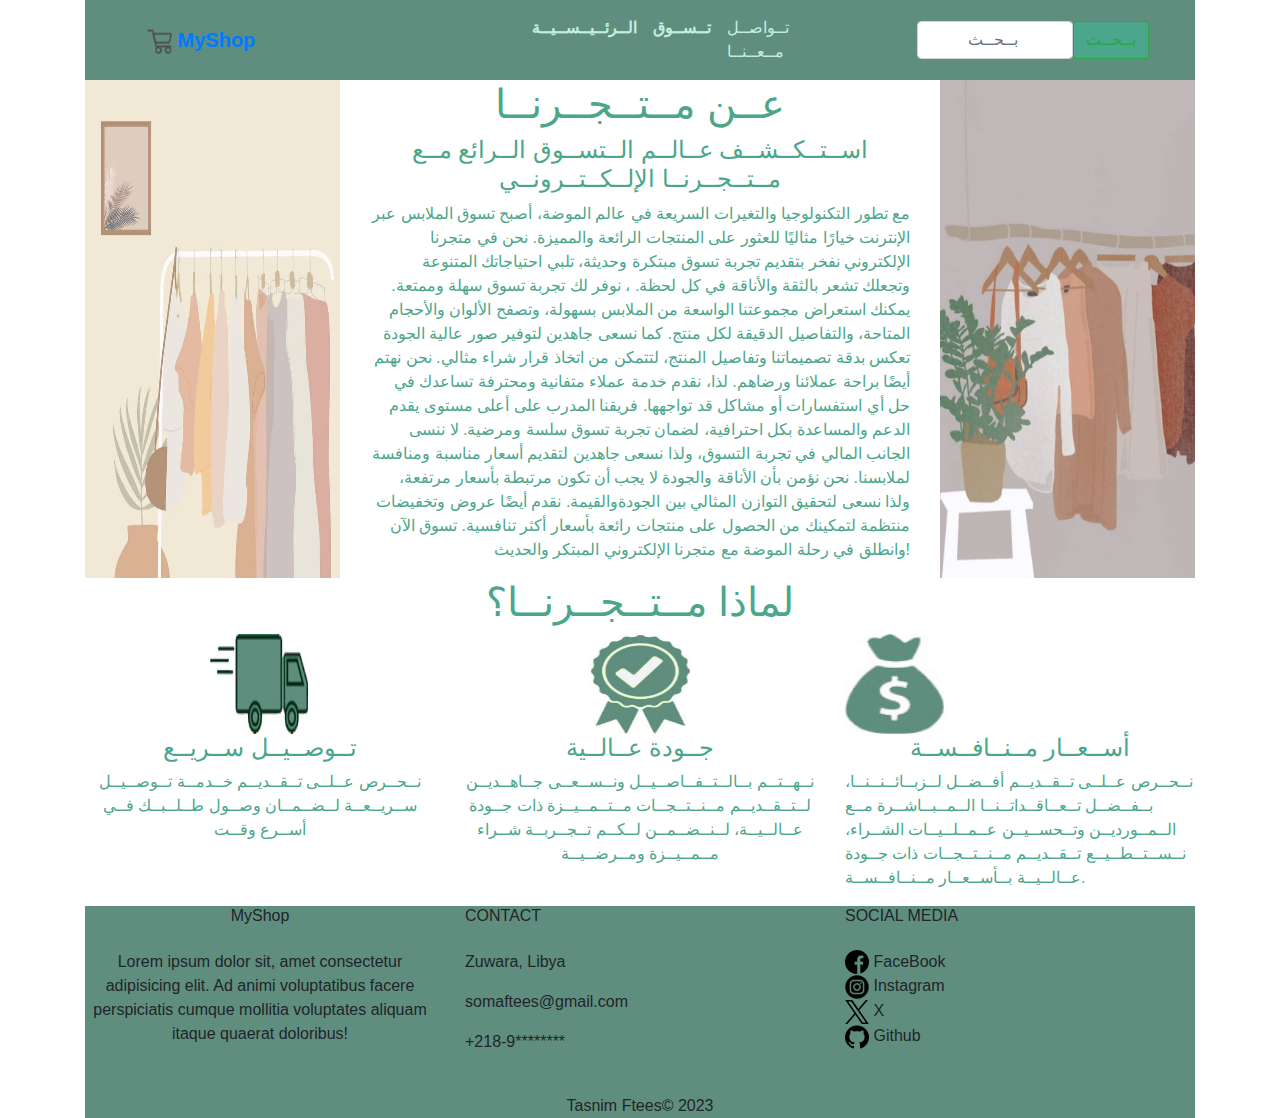
==== about.html @ bc7ab05d "done" ====
<!DOCTYPE html>
<html lang="en">
<head>
  <meta charset="UTF-8">
  <meta name="viewport" content="width=device-width, initial-scale=1.0">
  <link rel="stylesheet" href="css\style.css"/>
  <script src="js/script.js"></script>
  <link href="https://cdn.jsdelivr.net/npm/bootstrap@5.3.2/dist/css/bootstrap.min.css" rel="stylesheet" integrity="sha384-T3c6CoIi6uLrA9TneNEoa7RxnatzjcDSCmG1MXxSR1GAsXEV/Dwwykc2MPK8M2HN" crossorigin="anonymous">
  <script src="https://cdn.jsdelivr.net/npm/bootstrap@5.3.2/dist/js/bootstrap.bundle.min.js" integrity="sha384-C6RzsynM9kWDrMNeT87bh95OGNyZPhcTNXj1NW7RuBCsyN/o0jlpcV8Qyq46cDfL" crossorigin="anonymous"></script>
  <script type="text/javascript" src="//translate.google.com/translate_a/element.js?cb=googleTranslateElementInit"></script>
  <link href="image/iconn.png">
  <!-- CSS Bootstrap link -->
<link rel="stylesheet" href="https://maxcdn.bootstrapcdn.com/bootstrap/4.0.0/css/bootstrap.min.css">

<!-- jQuery script -->
<script src="https://code.jquery.com/jquery-3.2.1.slim.min.js"></script>

<!-- Popper.js script -->
<script src="https://cdnjs.cloudflare.com/ajax/libs/popper.js/1.12.9/umd/popper.min.js"></script>

<!-- Bootstrap script -->
<script src="https://maxcdn.bootstrapcdn.com/bootstrap/4.0.0/js/bootstrap.min.js"></script>
  <title>About us</title>
</head>

<body>
  <!--translate-->
  <div id="google_translate_element"></div>
  <!--Go up-->
  <button onclick="scrollToTop()" id="scroll-to-top" title="الرجوع لأعلى">&#8679;</button>
     <!--Nav bar section-->
  <div class="container">
  <nav class="navbar navbar-expand-lg navbar-light" style="background: #5f8e7f">
    <div class="container-fluid">
      <div class="col-md-3">
      <div class="navbar-brand" style="color:#c3efe3;">
        <a class="nav-link active" aria-current="page" href="index.html" style="font-weight: 900;">
        <img src="image\shop.png" width="25px" height="25px"> 
        MyShop
        </a>
      </div>
      </div>
    <div class="col-md-3">
      <button class="navbar-toggler" type="button" data-toggle="collapse" data-target="#navbarNavAltMarkup"
      aria-controls="navbarNavAltMarkup" aria-expanded="false" aria-label="Toggle navigation">
      <span class="navbar-toggler-icon"></span>
    </button>
      <div class="collapse navbar-collapse" id="navbarNavAltMarkup">
        <div class="navbar-nav">
          <a class="nav-link" href="index.html" style="font-weight:700; color:#c3efe3;">الــرئــيــســيــة</a>
          <a class="nav-link" href="shop.html" style="font-weight:600; color:#c3efe3;">تــســوق</a>
          <a class="nav-link" href="index.html #contact" style="font-weight:100; color:#c3efe3;">تــواصــل مــعــنــا</a>
        </div>
      </div>
    </div>
          <div class="col-md-3">
          <form class="d-flex">
            <input class="form-control me-2" type="search" style="text-align: center;" placeholder="بــحــث" aria-label="بــحــث">
            <button class="btn btn-outline-success" style="background: #4ca68b" type="submit">بــحــث</button>
          </form>
          </div>
    </div>
  </nav>
  </div>

    <!--about section-->
    <div class="container">
        <div class="row">
            <div class="col-md-3">
                <img src="image/aboutus.jpg" width="100%" height="100%">
            </div> 
         <div class="col-md-6" style="color: #4ca68b;">
            <h1 style="text-align: center;">عــن مــتــجــرنــا</h1>
            <h4 style="text-align: center;">اســتــكــشــف عــالــم الــتســوق الــرائع مــع مــتــجــرنــا الإلــكــتــرونــي</h4>
          <p style="text-align:right">
            مع تطور التكنولوجيا والتغيرات السريعة في عالم الموضة، أصبح تسوق الملابس عبر الإنترنت خيارًا مثاليًا للعثور على المنتجات الرائعة والمميزة. نحن في متجرنا الإلكتروني نفخر بتقديم تجربة تسوق مبتكرة وحديثة، تلبي احتياجاتك المتنوعة وتجعلك تشعر بالثقة والأناقة في كل لحظة.

، نوفر لك تجربة تسوق سهلة وممتعة. يمكنك استعراض مجموعتنا الواسعة من الملابس بسهولة، وتصفح الألوان والأحجام المتاحة، والتفاصيل الدقيقة لكل منتج. كما نسعى جاهدين لتوفير صور عالية الجودة تعكس بدقة تصميماتنا وتفاصيل المنتج، لتتمكن من اتخاذ قرار شراء مثالي.

نحن نهتم أيضًا براحة عملائنا ورضاهم. لذا، نقدم خدمة عملاء متفانية ومحترفة تساعدك في حل أي استفسارات أو مشاكل قد تواجهها. فريقنا المدرب على أعلى مستوى يقدم الدعم والمساعدة بكل احترافية، لضمان تجربة تسوق سلسة ومرضية.

لا ننسى الجانب المالي في تجربة التسوق، ولذا نسعى جاهدين لتقديم أسعار مناسبة ومنافسة لملابسنا. نحن نؤمن بأن الأناقة والجودة لا يجب أن تكون مرتبطة بأسعار مرتفعة، ولذا نسعى لتحقيق التوازن المثالي بين الجودةوالقيمة. نقدم أيضًا عروض وتخفيضات منتظمة لتمكينك من الحصول على منتجات رائعة بأسعار أكثر تنافسية.

تسوق الآن وانطلق في رحلة الموضة مع متجرنا الإلكتروني المبتكر والحديث!</p>
        </div> 
         <div class="col-md-3">
          <img src="image/whyus.jpg" width="100%" height="100%">
      </div> 
        </div>
    </div>

    <div class="container" style="color: #4ca68b;">
            <h1 style="text-align: center;"> لماذا مــتــجــرنــا؟</h1>
            <div class="row">
              <div class="col-md-4">
                <div class="text-center">
                <img src="image/dilevery.jpg" width="100px" height="100px">
               <h4 style="text-align: center;"> تــوصــيــل ســريــع </h4>
               <p>نــحــرص عــلــى تــقــديــم خــدمــة تــوصــيــل ســريــعــة لــضــمــان وصــول طــلــبــك فــي أســرع وقــت </p>
              </div> 
              </div>
            <div class="col-md-4">
              <div class="text-center">
              <img src="image/quality.jpg" width="100px" height="100px">
              <h4 style="text-align: center;"> جــودة عــالــية</h4>
              <p>نــهــتــم بــالــتــفــاصــيــل ونــســعــى جــاهــديــن لــتــقــديــم مــنــتــجــات مــتــمــيــزة ذات جــودة عــالــيــة، لــنــضــمــن لــكــم تــجــربــة شــراء مــمــيــزة ومــرضــيــة</p>
              </div> 
            </div>
            <div class="col-md-4">
              <img src="image/money.jpg" width="100px" height="100px">
              <h4 style="text-align: center;">أســعــار مــنــافــســة</h4>
              <p>نــحــرص عــلــى تــقــديــم أفــضــل لــزبــائــنــنــا، بــفــضــل تــعــاقــداتــنــا الــمــبــاشــرة مــع الــمــورديــن وتــحســيــن عــمــلــيــات الشــراء، نــســتــطــيــع تــقــديــم مــنــتــجــات ذات جــودة عــالــيــة بــأســعــار مــنــافــســة.</p>
            </div>
          </div>
    </div>
    
      <!--footer-->
  <div class="container">
    <footer class="footer">
      <section style="background: #5f8e7f;">
          <div class="row">
            <div class="col-md-4" style="text-align: center;">
              <h6 class="fw-bold mb-4">
               MyShop
              </h6>
              <p>
                Lorem ipsum dolor sit, amet consectetur adipisicing elit. Ad animi voluptatibus facere perspiciatis cumque mollitia voluptates aliquam itaque quaerat doloribus!
              </p>
            </div>
            <div class="col-md-4" style="text-align: left;">
              <h6 class="text-uppercase fw-bold mb-4">Contact</h6>
              <p><i class="fas fa-home me-3"></i> Zuwara, Libya</p>
              <p>
                <i class="fas fa-envelope me-3"></i>
                somaftees@gmail.com
              </p>
              <p><i class="fas fa-phone me-3"></i> +218-9********</p>
            </div>
          <div class="col-md-4" style="text-align: left;">
            <!--Social Media-->
            <h6 class="text-uppercase fw-bold mb-4">Social media</h6>
            <div class="social-icons">
              <a href="https://www.facebook.com/profile.php?id=100024645512383&mibextid=hIlR13">
                <img src="image/fb.png">
              </a>
              FaceBook<br>
              <a href="https://www.instagram.com/so._.ma21?igsh=azg3Y241MWU5dmxv">
                <img src="image/insta.png">
              </a>
              Instagram<br>
              <a href="https://x.com/SomaFtees?t=CXi1REva-2Xy9yOhAqD6Ow&s=09">
                <img src="image/x.png">
              </a>
              X<br>
              <a href="https://github.com/somaftees">
                <img src="image/gb.png" >
              </a>
              Github<br>
            </div>
          </div>
          </div>
      </section>
      <div class="text-center p-4" style="background: #5f8e7f; height: 30px;" >
        Tasnim Ftees&copy; 2023
      </div>
      <!-- Copyright -->
    </footer>
    </div>
</body>
</html>
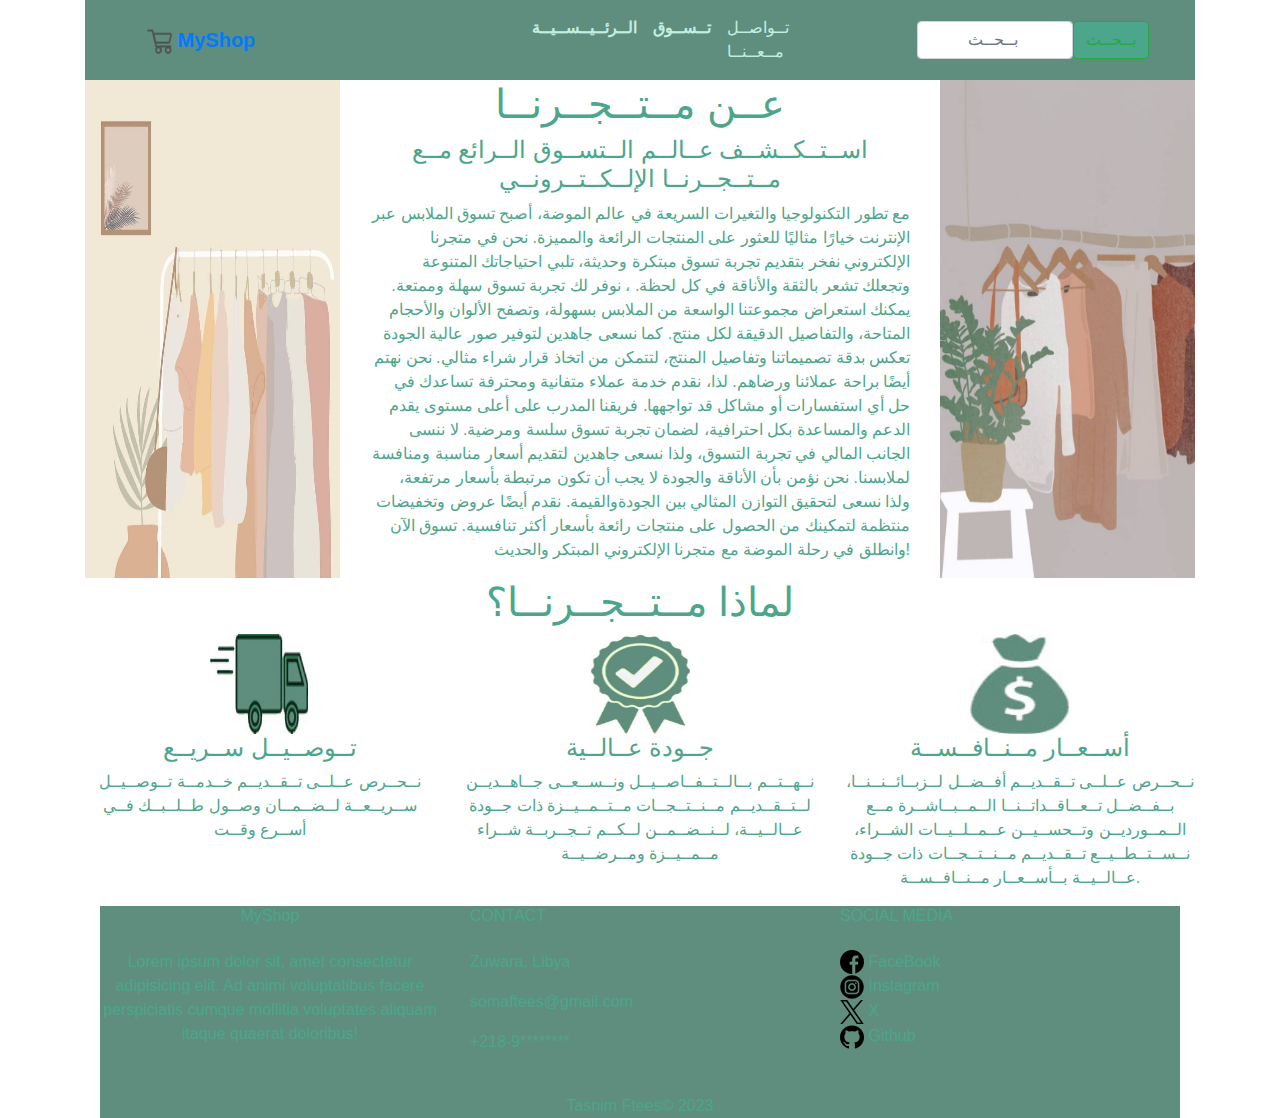
==== commit 9802d423: "done" ====
--- a/about.html
+++ b/about.html
@@ -107,6 +107,7 @@
               </div> 
             </div>
             <div class="col-md-4">
+              <div class="text-center">
               <img src="image/money.jpg" width="100px" height="100px">
               <h4 style="text-align: center;">أســعــار مــنــافــســة</h4>
               <p>نــحــرص عــلــى تــقــديــم أفــضــل لــزبــائــنــنــا، بــفــضــل تــعــاقــداتــنــا الــمــبــاشــرة مــع الــمــورديــن وتــحســيــن عــمــلــيــات الشــراء، نــســتــطــيــع تــقــديــم مــنــتــجــات ذات جــودة عــالــيــة بــأســعــار مــنــافــســة.</p>
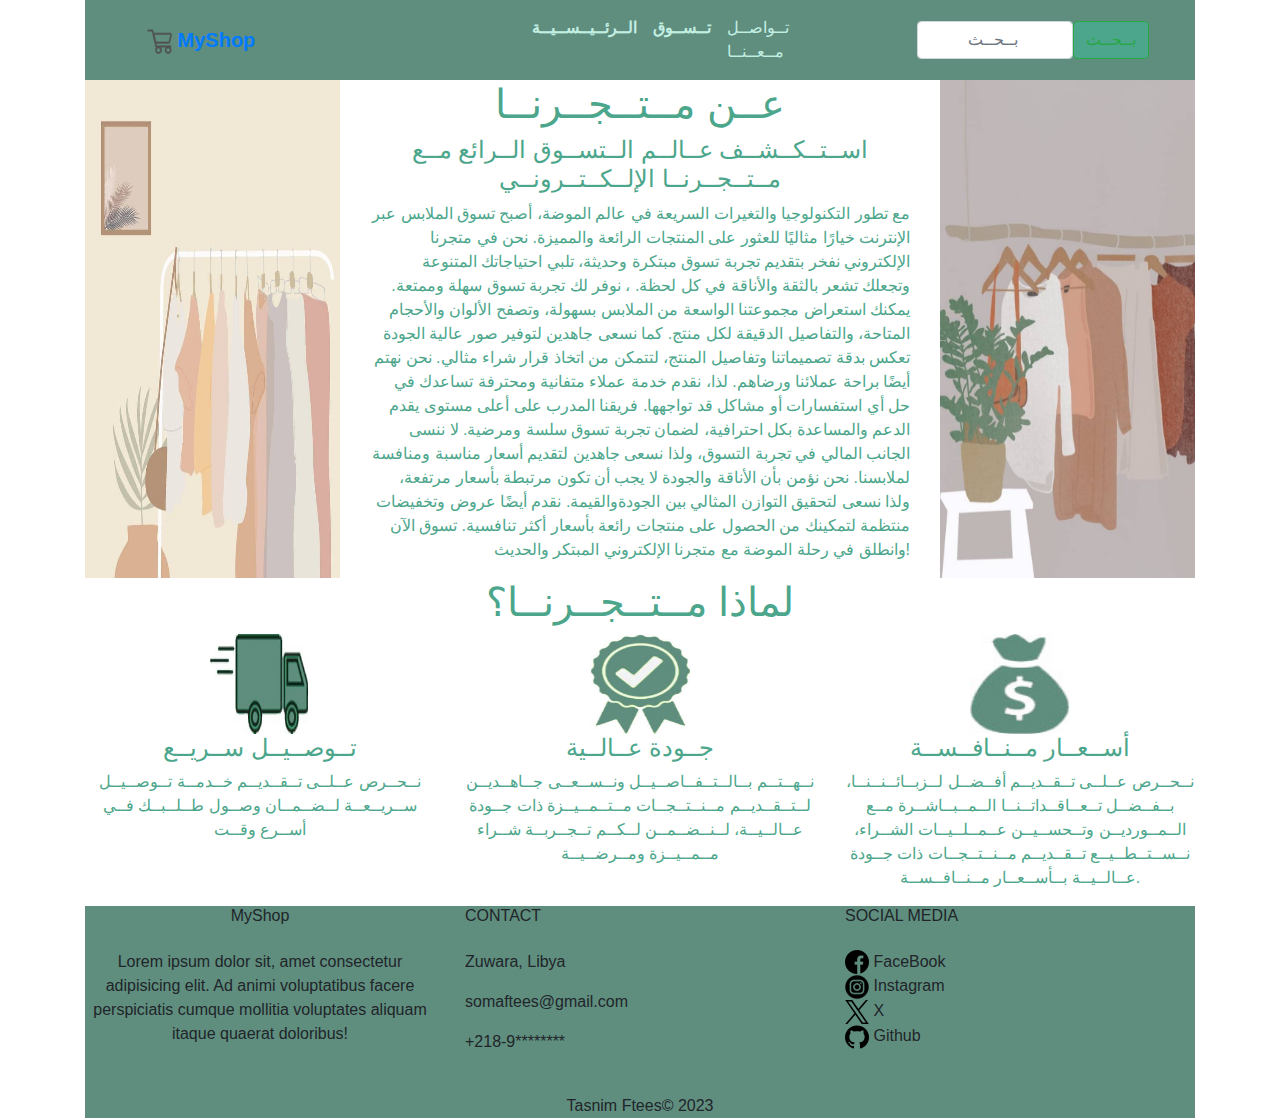
==== commit 66b00b47: "done" ====
--- a/about.html
+++ b/about.html
@@ -111,7 +111,8 @@
               <img src="image/money.jpg" width="100px" height="100px">
               <h4 style="text-align: center;">أســعــار مــنــافــســة</h4>
               <p>نــحــرص عــلــى تــقــديــم أفــضــل لــزبــائــنــنــا، بــفــضــل تــعــاقــداتــنــا الــمــبــاشــرة مــع الــمــورديــن وتــحســيــن عــمــلــيــات الشــراء، نــســتــطــيــع تــقــديــم مــنــتــجــات ذات جــودة عــالــيــة بــأســعــار مــنــافــســة.</p>
-            </div>
+              </div>
+              </div>
           </div>
     </div>
     
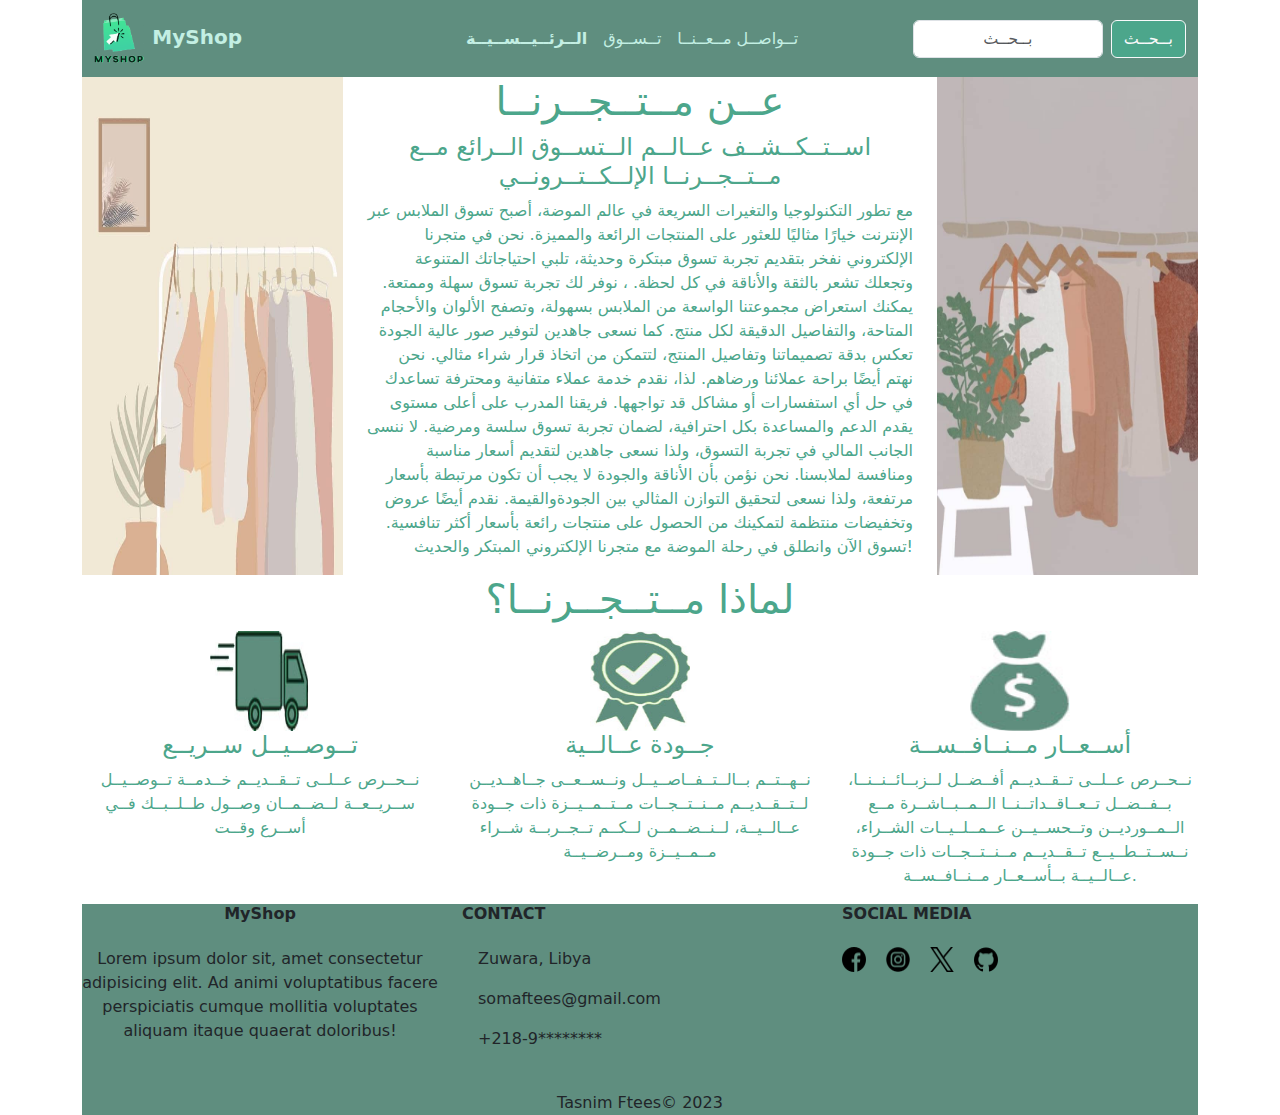
==== commit 9c56bd61: "Update about.html" ====
--- a/about.html
+++ b/about.html
@@ -1,25 +1,30 @@
 <!DOCTYPE html>
 <html lang="en">
+
 <head>
   <meta charset="UTF-8">
   <meta name="viewport" content="width=device-width, initial-scale=1.0">
-  <link rel="stylesheet" href="css\style.css"/>
+  <link rel="stylesheet" href="css\style.css" />
   <script src="js/script.js"></script>
-  <link href="https://cdn.jsdelivr.net/npm/bootstrap@5.3.2/dist/css/bootstrap.min.css" rel="stylesheet" integrity="sha384-T3c6CoIi6uLrA9TneNEoa7RxnatzjcDSCmG1MXxSR1GAsXEV/Dwwykc2MPK8M2HN" crossorigin="anonymous">
-  <script src="https://cdn.jsdelivr.net/npm/bootstrap@5.3.2/dist/js/bootstrap.bundle.min.js" integrity="sha384-C6RzsynM9kWDrMNeT87bh95OGNyZPhcTNXj1NW7RuBCsyN/o0jlpcV8Qyq46cDfL" crossorigin="anonymous"></script>
-  <script type="text/javascript" src="//translate.google.com/translate_a/element.js?cb=googleTranslateElementInit"></script>
+  <link href="https://cdn.jsdelivr.net/npm/bootstrap@5.3.2/dist/css/bootstrap.min.css" rel="stylesheet"
+    integrity="sha384-T3c6CoIi6uLrA9TneNEoa7RxnatzjcDSCmG1MXxSR1GAsXEV/Dwwykc2MPK8M2HN" crossorigin="anonymous">
+  <script src="https://cdn.jsdelivr.net/npm/bootstrap@5.3.2/dist/js/bootstrap.bundle.min.js"
+    integrity="sha384-C6RzsynM9kWDrMNeT87bh95OGNyZPhcTNXj1NW7RuBCsyN/o0jlpcV8Qyq46cDfL"
+    crossorigin="anonymous"></script>
+  <script type="text/javascript"
+    src="//translate.google.com/translate_a/element.js?cb=googleTranslateElementInit"></script>
   <link href="image/iconn.png">
   <!-- CSS Bootstrap link -->
-<link rel="stylesheet" href="https://maxcdn.bootstrapcdn.com/bootstrap/4.0.0/css/bootstrap.min.css">
+  <link rel="stylesheet" href="https://maxcdn.bootstrapcdn.com/bootstrap/5.3.2/css/bootstrap.min.css">
 
-<!-- jQuery script -->
-<script src="https://code.jquery.com/jquery-3.2.1.slim.min.js"></script>
+  <!-- jQuery script -->
+  <script src="https://code.jquery.com/jquery-3.7.1.slim.min.js"></script>
 
-<!-- Popper.js script -->
-<script src="https://cdnjs.cloudflare.com/ajax/libs/popper.js/1.12.9/umd/popper.min.js"></script>
+  <!-- Popper.js script -->
+  <script src="https://cdnjs.cloudflare.com/ajax/libs/popper.js/2.9.2/umd/popper.min.js"></script>
 
-<!-- Bootstrap script -->
-<script src="https://maxcdn.bootstrapcdn.com/bootstrap/4.0.0/js/bootstrap.min.js"></script>
+  <!-- Bootstrap script -->
+  <script src="https://maxcdn.bootstrapcdn.com/bootstrap/5.3.2/js/bootstrap.min.js"></script>
   <title>About us</title>
 </head>
 
@@ -27,117 +32,133 @@
   <!--translate-->
   <div id="google_translate_element"></div>
   <!--Go up-->
-  <button onclick="scrollToTop()" id="scroll-to-top" title="الرجوع لأعلى">&#8679;</button>
-     <!--Nav bar section-->
+  <button onclick="scrollToTop()" id="scroll-to-top" title="الرجوع لأعلى">&#11161;</button>
+  <!--Nav bar section-->
   <div class="container">
-  <nav class="navbar navbar-expand-lg navbar-light" style="background: #5f8e7f">
-    <div class="container-fluid">
+    <nav class="navbar navbar-expand-lg navbar-light" style="background: #5f8e7f">
+      <div class="container-fluid">
+        <div class="col-md-3">
+          <div class="navbar-brand" style="color:#c3efe3;">
+            <a class="nav-link active" aria-current="page" href="index.html" style="font-weight: 900;">
+              <img src="image\shop.png" width="20%" height="20%">
+              MyShop
+            </a>
+          </div>
+        </div>
+        <div class="col-md-4">
+          <button class="navbar-toggler" type="button" data-toggle="collapse" data-target="#navbarNavAltMarkup"
+            aria-controls="navbarNavAltMarkup" aria-expanded="false" aria-label="Toggle navigation">
+            <span class="navbar-toggler-icon"></span>
+          </button>
+          <div class="collapse navbar-collapse" id="navbarNavAltMarkup">
+            <div class="navbar-nav">
+              <a class="nav-link" href="index.html" style="font-weight:800; color:#c3efe3;">الــرئــيــســيــة</a>
+              <a class="nav-link" href="shop.html" style="font-weight:500; color:#c3efe3;">تــســوق </a>
+              <a class="nav-link" href="index.html #contact" style="font-weight:100; color:#c3efe3;">تــواصــل
+                مــعــنــا</a>
+            </div>
+          </div>
+        </div>
+        <div class="col-md-3">
+          <form class="d-flex" id="search-form" class="form-inline">
+            <input class="form-control me-2" id="search-input" type="text" style="text-align: center;"
+              placeholder="بــحــث" aria-label="بــحــث">
+            <button class="btn btn-outline-light" id="search-button" style="background: #4ca68b"
+              type="submit">بــحــث</button>
+          </form>
+        </div>
+      </div>
+    </nav>
+  </div>
+
+  <!--about section-->
+  <div class="container">
+    <div class="row">
       <div class="col-md-3">
-      <div class="navbar-brand" style="color:#c3efe3;">
-        <a class="nav-link active" aria-current="page" href="index.html" style="font-weight: 900;">
-        <img src="image\shop.png" width="25px" height="25px"> 
-        MyShop
-        </a>
+        <img src="image/aboutus.jpg" width="100%" height="100%">
       </div>
+      <div class="col-md-6" style="color: #4ca68b;">
+        <h1 style="text-align: center;">عــن مــتــجــرنــا</h1>
+        <h4 style="text-align: center;">اســتــكــشــف عــالــم الــتســوق الــرائع مــع مــتــجــرنــا
+          الإلــكــتــرونــي</h4>
+        <p style="text-align:right">
+          مع تطور التكنولوجيا والتغيرات السريعة في عالم الموضة، أصبح تسوق الملابس عبر الإنترنت خيارًا مثاليًا للعثور على
+          المنتجات الرائعة والمميزة. نحن في متجرنا الإلكتروني نفخر بتقديم تجربة تسوق مبتكرة وحديثة، تلبي احتياجاتك
+          المتنوعة وتجعلك تشعر بالثقة والأناقة في كل لحظة.
+
+          ، نوفر لك تجربة تسوق سهلة وممتعة. يمكنك استعراض مجموعتنا الواسعة من الملابس بسهولة، وتصفح الألوان والأحجام
+          المتاحة، والتفاصيل الدقيقة لكل منتج. كما نسعى جاهدين لتوفير صور عالية الجودة تعكس بدقة تصميماتنا وتفاصيل
+          المنتج، لتتمكن من اتخاذ قرار شراء مثالي.
+
+          نحن نهتم أيضًا براحة عملائنا ورضاهم. لذا، نقدم خدمة عملاء متفانية ومحترفة تساعدك في حل أي استفسارات أو مشاكل
+          قد تواجهها. فريقنا المدرب على أعلى مستوى يقدم الدعم والمساعدة بكل احترافية، لضمان تجربة تسوق سلسة ومرضية.
+
+          لا ننسى الجانب المالي في تجربة التسوق، ولذا نسعى جاهدين لتقديم أسعار مناسبة ومنافسة لملابسنا. نحن نؤمن بأن
+          الأناقة والجودة لا يجب أن تكون مرتبطة بأسعار مرتفعة، ولذا نسعى لتحقيق التوازن المثالي بين الجودةوالقيمة. نقدم
+          أيضًا عروض وتخفيضات منتظمة لتمكينك من الحصول على منتجات رائعة بأسعار أكثر تنافسية.
+
+          تسوق الآن وانطلق في رحلة الموضة مع متجرنا الإلكتروني المبتكر والحديث!</p>
       </div>
-    <div class="col-md-3">
-      <button class="navbar-toggler" type="button" data-toggle="collapse" data-target="#navbarNavAltMarkup"
-      aria-controls="navbarNavAltMarkup" aria-expanded="false" aria-label="Toggle navigation">
-      <span class="navbar-toggler-icon"></span>
-    </button>
-      <div class="collapse navbar-collapse" id="navbarNavAltMarkup">
-        <div class="navbar-nav">
-          <a class="nav-link" href="index.html" style="font-weight:700; color:#c3efe3;">الــرئــيــســيــة</a>
-          <a class="nav-link" href="shop.html" style="font-weight:600; color:#c3efe3;">تــســوق</a>
-          <a class="nav-link" href="index.html #contact" style="font-weight:100; color:#c3efe3;">تــواصــل مــعــنــا</a>
+      <div class="col-md-3">
+        <img src="image/whyus.jpg" width="100%" height="100%">
+      </div>
+    </div>
+  </div>
+
+  <div class="container" style="color: #4ca68b;">
+    <h1 style="text-align: center;"> لماذا مــتــجــرنــا؟</h1>
+    <div class="row">
+      <div class="col-md-4">
+        <div class="text-center">
+          <img src="image/dilevery.jpg" width="100px" height="100px">
+          <h4 style="text-align: center;"> تــوصــيــل ســريــع </h4>
+          <p>نــحــرص عــلــى تــقــديــم خــدمــة تــوصــيــل ســريــعــة لــضــمــان وصــول طــلــبــك فــي أســرع
+            وقــت </p>
+        </div>
+      </div>
+      <div class="col-md-4">
+        <div class="text-center">
+          <img src="image/quality.jpg" width="100px" height="100px">
+          <h4 style="text-align: center;"> جــودة عــالــية</h4>
+          <p>نــهــتــم بــالــتــفــاصــيــل ونــســعــى جــاهــديــن لــتــقــديــم مــنــتــجــات مــتــمــيــزة ذات
+            جــودة عــالــيــة، لــنــضــمــن لــكــم تــجــربــة شــراء مــمــيــزة ومــرضــيــة</p>
+        </div>
+      </div>
+      <div class="col-md-4">
+        <div class="text-center">
+          <img src="image/money.jpg" width="100px" height="100px">
+          <h4 style="text-align: center;">أســعــار مــنــافــســة</h4>
+          <p>نــحــرص عــلــى تــقــديــم أفــضــل لــزبــائــنــنــا، بــفــضــل تــعــاقــداتــنــا الــمــبــاشــرة
+            مــع الــمــورديــن وتــحســيــن عــمــلــيــات الشــراء، نــســتــطــيــع تــقــديــم مــنــتــجــات ذات
+            جــودة عــالــيــة بــأســعــار مــنــافــســة.</p>
         </div>
       </div>
     </div>
-          <div class="col-md-3">
-          <form class="d-flex">
-            <input class="form-control me-2" type="search" style="text-align: center;" placeholder="بــحــث" aria-label="بــحــث">
-            <button class="btn btn-outline-success" style="background: #4ca68b" type="submit">بــحــث</button>
-          </form>
-          </div>
-    </div>
-  </nav>
   </div>
 
-    <!--about section-->
-    <div class="container">
-        <div class="row">
-            <div class="col-md-3">
-                <img src="image/aboutus.jpg" width="100%" height="100%">
-            </div> 
-         <div class="col-md-6" style="color: #4ca68b;">
-            <h1 style="text-align: center;">عــن مــتــجــرنــا</h1>
-            <h4 style="text-align: center;">اســتــكــشــف عــالــم الــتســوق الــرائع مــع مــتــجــرنــا الإلــكــتــرونــي</h4>
-          <p style="text-align:right">
-            مع تطور التكنولوجيا والتغيرات السريعة في عالم الموضة، أصبح تسوق الملابس عبر الإنترنت خيارًا مثاليًا للعثور على المنتجات الرائعة والمميزة. نحن في متجرنا الإلكتروني نفخر بتقديم تجربة تسوق مبتكرة وحديثة، تلبي احتياجاتك المتنوعة وتجعلك تشعر بالثقة والأناقة في كل لحظة.
-
-، نوفر لك تجربة تسوق سهلة وممتعة. يمكنك استعراض مجموعتنا الواسعة من الملابس بسهولة، وتصفح الألوان والأحجام المتاحة، والتفاصيل الدقيقة لكل منتج. كما نسعى جاهدين لتوفير صور عالية الجودة تعكس بدقة تصميماتنا وتفاصيل المنتج، لتتمكن من اتخاذ قرار شراء مثالي.
-
-نحن نهتم أيضًا براحة عملائنا ورضاهم. لذا، نقدم خدمة عملاء متفانية ومحترفة تساعدك في حل أي استفسارات أو مشاكل قد تواجهها. فريقنا المدرب على أعلى مستوى يقدم الدعم والمساعدة بكل احترافية، لضمان تجربة تسوق سلسة ومرضية.
-
-لا ننسى الجانب المالي في تجربة التسوق، ولذا نسعى جاهدين لتقديم أسعار مناسبة ومنافسة لملابسنا. نحن نؤمن بأن الأناقة والجودة لا يجب أن تكون مرتبطة بأسعار مرتفعة، ولذا نسعى لتحقيق التوازن المثالي بين الجودةوالقيمة. نقدم أيضًا عروض وتخفيضات منتظمة لتمكينك من الحصول على منتجات رائعة بأسعار أكثر تنافسية.
-
-تسوق الآن وانطلق في رحلة الموضة مع متجرنا الإلكتروني المبتكر والحديث!</p>
-        </div> 
-         <div class="col-md-3">
-          <img src="image/whyus.jpg" width="100%" height="100%">
-      </div> 
-        </div>
-    </div>
-
-    <div class="container" style="color: #4ca68b;">
-            <h1 style="text-align: center;"> لماذا مــتــجــرنــا؟</h1>
-            <div class="row">
-              <div class="col-md-4">
-                <div class="text-center">
-                <img src="image/dilevery.jpg" width="100px" height="100px">
-               <h4 style="text-align: center;"> تــوصــيــل ســريــع </h4>
-               <p>نــحــرص عــلــى تــقــديــم خــدمــة تــوصــيــل ســريــعــة لــضــمــان وصــول طــلــبــك فــي أســرع وقــت </p>
-              </div> 
-              </div>
-            <div class="col-md-4">
-              <div class="text-center">
-              <img src="image/quality.jpg" width="100px" height="100px">
-              <h4 style="text-align: center;"> جــودة عــالــية</h4>
-              <p>نــهــتــم بــالــتــفــاصــيــل ونــســعــى جــاهــديــن لــتــقــديــم مــنــتــجــات مــتــمــيــزة ذات جــودة عــالــيــة، لــنــضــمــن لــكــم تــجــربــة شــراء مــمــيــزة ومــرضــيــة</p>
-              </div> 
-            </div>
-            <div class="col-md-4">
-              <div class="text-center">
-              <img src="image/money.jpg" width="100px" height="100px">
-              <h4 style="text-align: center;">أســعــار مــنــافــســة</h4>
-              <p>نــحــرص عــلــى تــقــديــم أفــضــل لــزبــائــنــنــا، بــفــضــل تــعــاقــداتــنــا الــمــبــاشــرة مــع الــمــورديــن وتــحســيــن عــمــلــيــات الشــراء، نــســتــطــيــع تــقــديــم مــنــتــجــات ذات جــودة عــالــيــة بــأســعــار مــنــافــســة.</p>
-              </div>
-              </div>
-          </div>
-    </div>
-    
-      <!--footer-->
+  <!--footer-->
   <div class="container">
     <footer class="footer">
       <section style="background: #5f8e7f;">
-          <div class="row">
-            <div class="col-md-4" style="text-align: center;">
-              <h6 class="fw-bold mb-4">
-               MyShop
-              </h6>
-              <p>
-                Lorem ipsum dolor sit, amet consectetur adipisicing elit. Ad animi voluptatibus facere perspiciatis cumque mollitia voluptates aliquam itaque quaerat doloribus!
-              </p>
-            </div>
-            <div class="col-md-4" style="text-align: left;">
-              <h6 class="text-uppercase fw-bold mb-4">Contact</h6>
-              <p><i class="fas fa-home me-3"></i> Zuwara, Libya</p>
-              <p>
-                <i class="fas fa-envelope me-3"></i>
-                somaftees@gmail.com
-              </p>
-              <p><i class="fas fa-phone me-3"></i> +218-9********</p>
-            </div>
+        <div class="row">
+          <div class="col-md-4" style="text-align: center;">
+            <h6 class="fw-bold mb-4">
+              MyShop
+            </h6>
+            <p>
+              Lorem ipsum dolor sit, amet consectetur adipisicing elit. Ad animi voluptatibus facere perspiciatis cumque
+              mollitia voluptates aliquam itaque quaerat doloribus!
+            </p>
+          </div>
+          <div class="col-md-4" style="text-align: left;">
+            <h6 class="text-uppercase fw-bold mb-4">Contact</h6>
+            <p><i class="fas fa-home me-3"></i> Zuwara, Libya</p>
+            <p>
+              <i class="fas fa-envelope me-3"></i>
+              somaftees@gmail.com
+            </p>
+            <p><i class="fas fa-phone me-3"></i> +218-9********</p>
+          </div>
           <div class="col-md-4" style="text-align: left;">
             <!--Social Media-->
             <h6 class="text-uppercase fw-bold mb-4">Social media</h6>
@@ -145,28 +166,25 @@
               <a href="https://www.facebook.com/profile.php?id=100024645512383&mibextid=hIlR13">
                 <img src="image/fb.png">
               </a>
-              FaceBook<br>
-              <a href="https://www.instagram.com/so._.ma21?igsh=azg3Y241MWU5dmxv">
+              <a href="https://www.instagram.com/so._.ma21?utm_source=qr&igsh=azg3Y241MWU5dmxv">
                 <img src="image/insta.png">
               </a>
-              Instagram<br>
               <a href="https://x.com/SomaFtees?t=CXi1REva-2Xy9yOhAqD6Ow&s=09">
                 <img src="image/x.png">
               </a>
-              X<br>
               <a href="https://github.com/somaftees">
-                <img src="image/gb.png" >
+                <img src="image/gb.png">
               </a>
-              Github<br>
             </div>
           </div>
-          </div>
+        </div>
       </section>
-      <div class="text-center p-4" style="background: #5f8e7f; height: 30px;" >
+      <div class="text-center p-4" style="background: #5f8e7f; height: 30px;">
         Tasnim Ftees&copy; 2023
       </div>
       <!-- Copyright -->
     </footer>
-    </div>
+  </div>
 </body>
+
 </html>
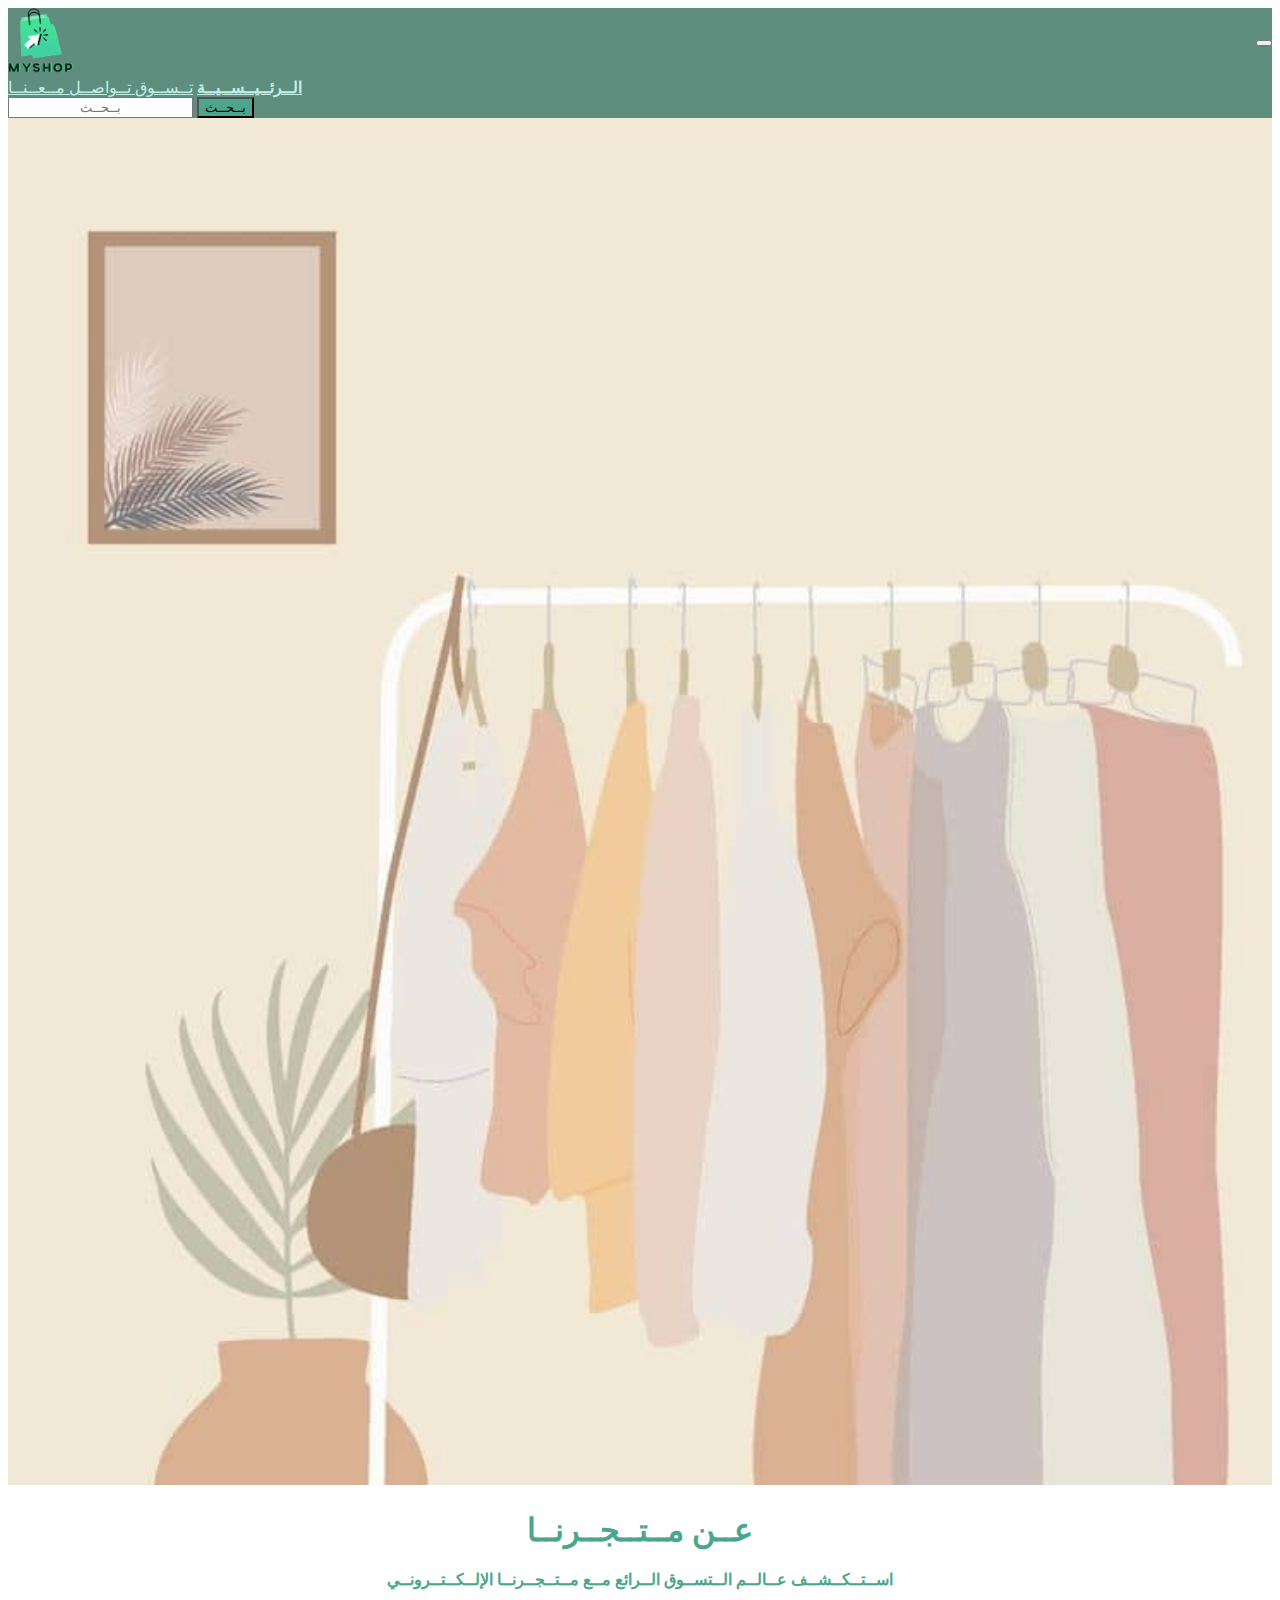
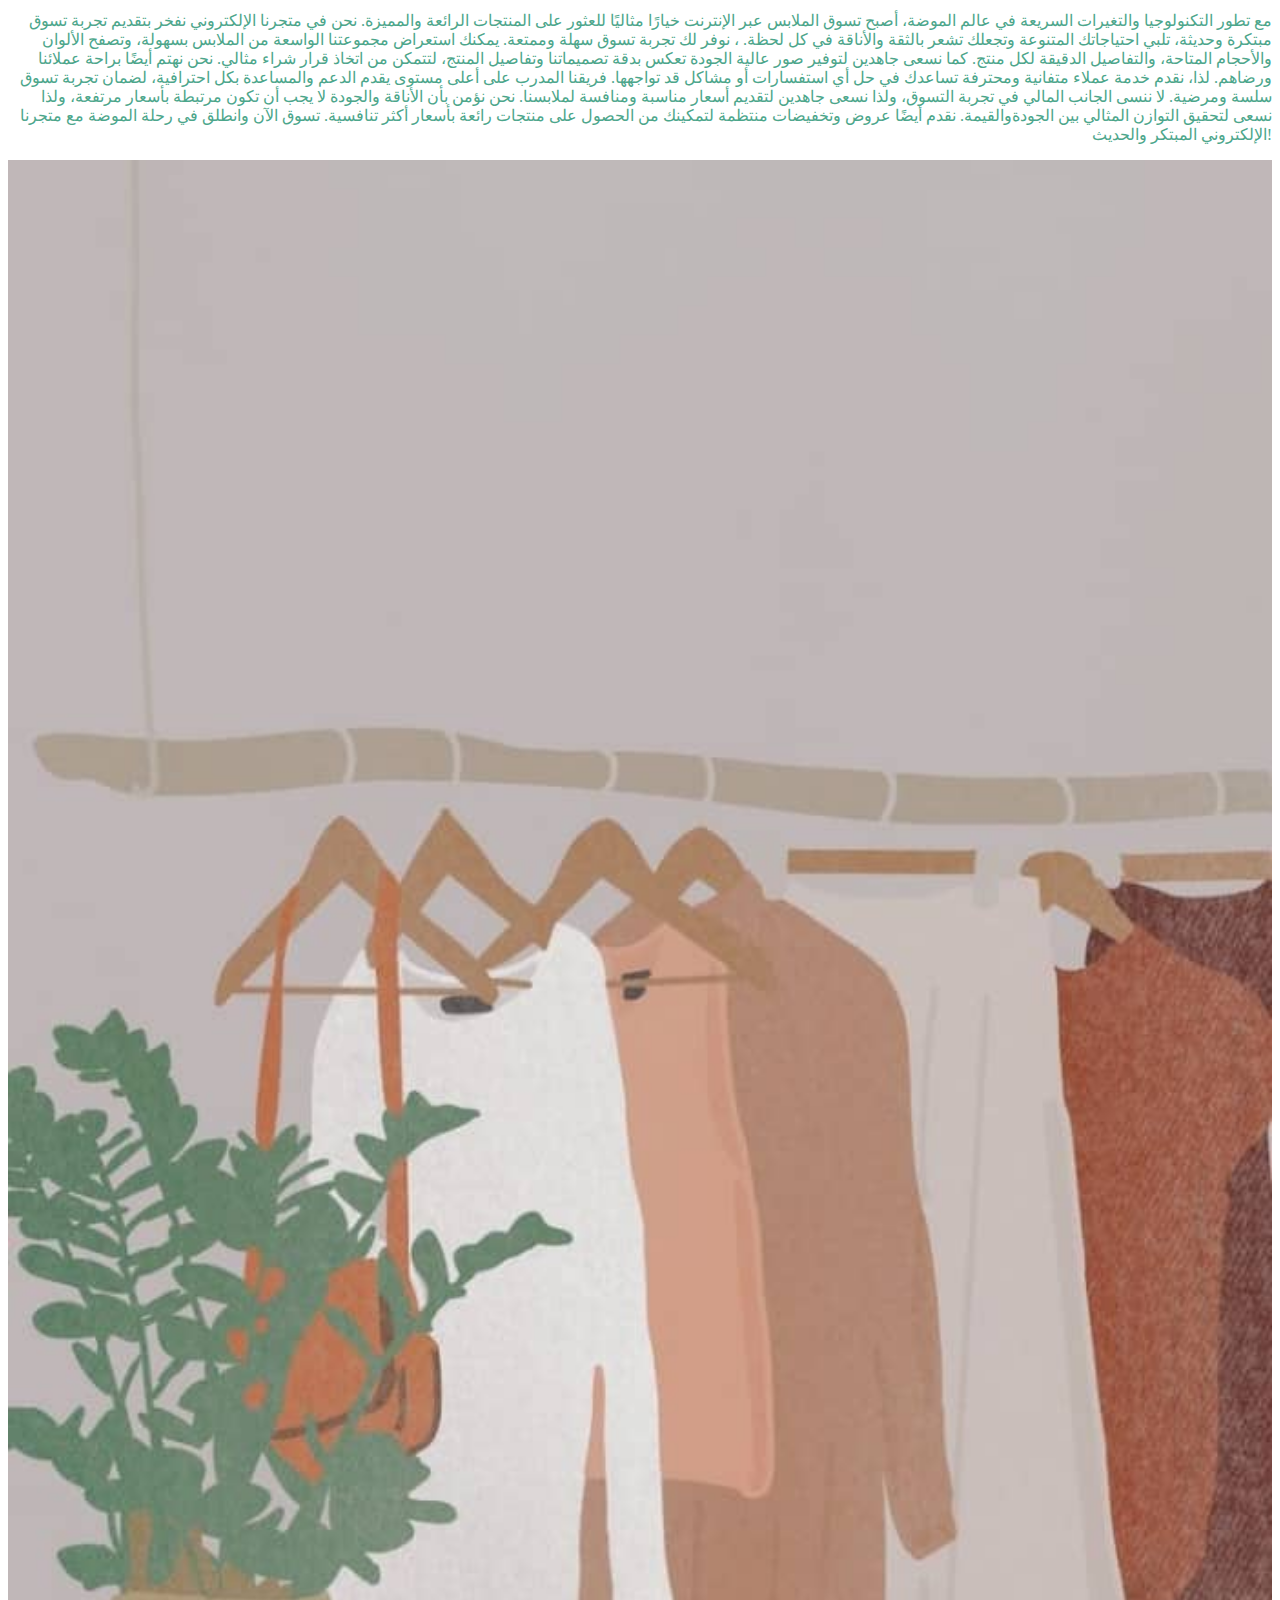
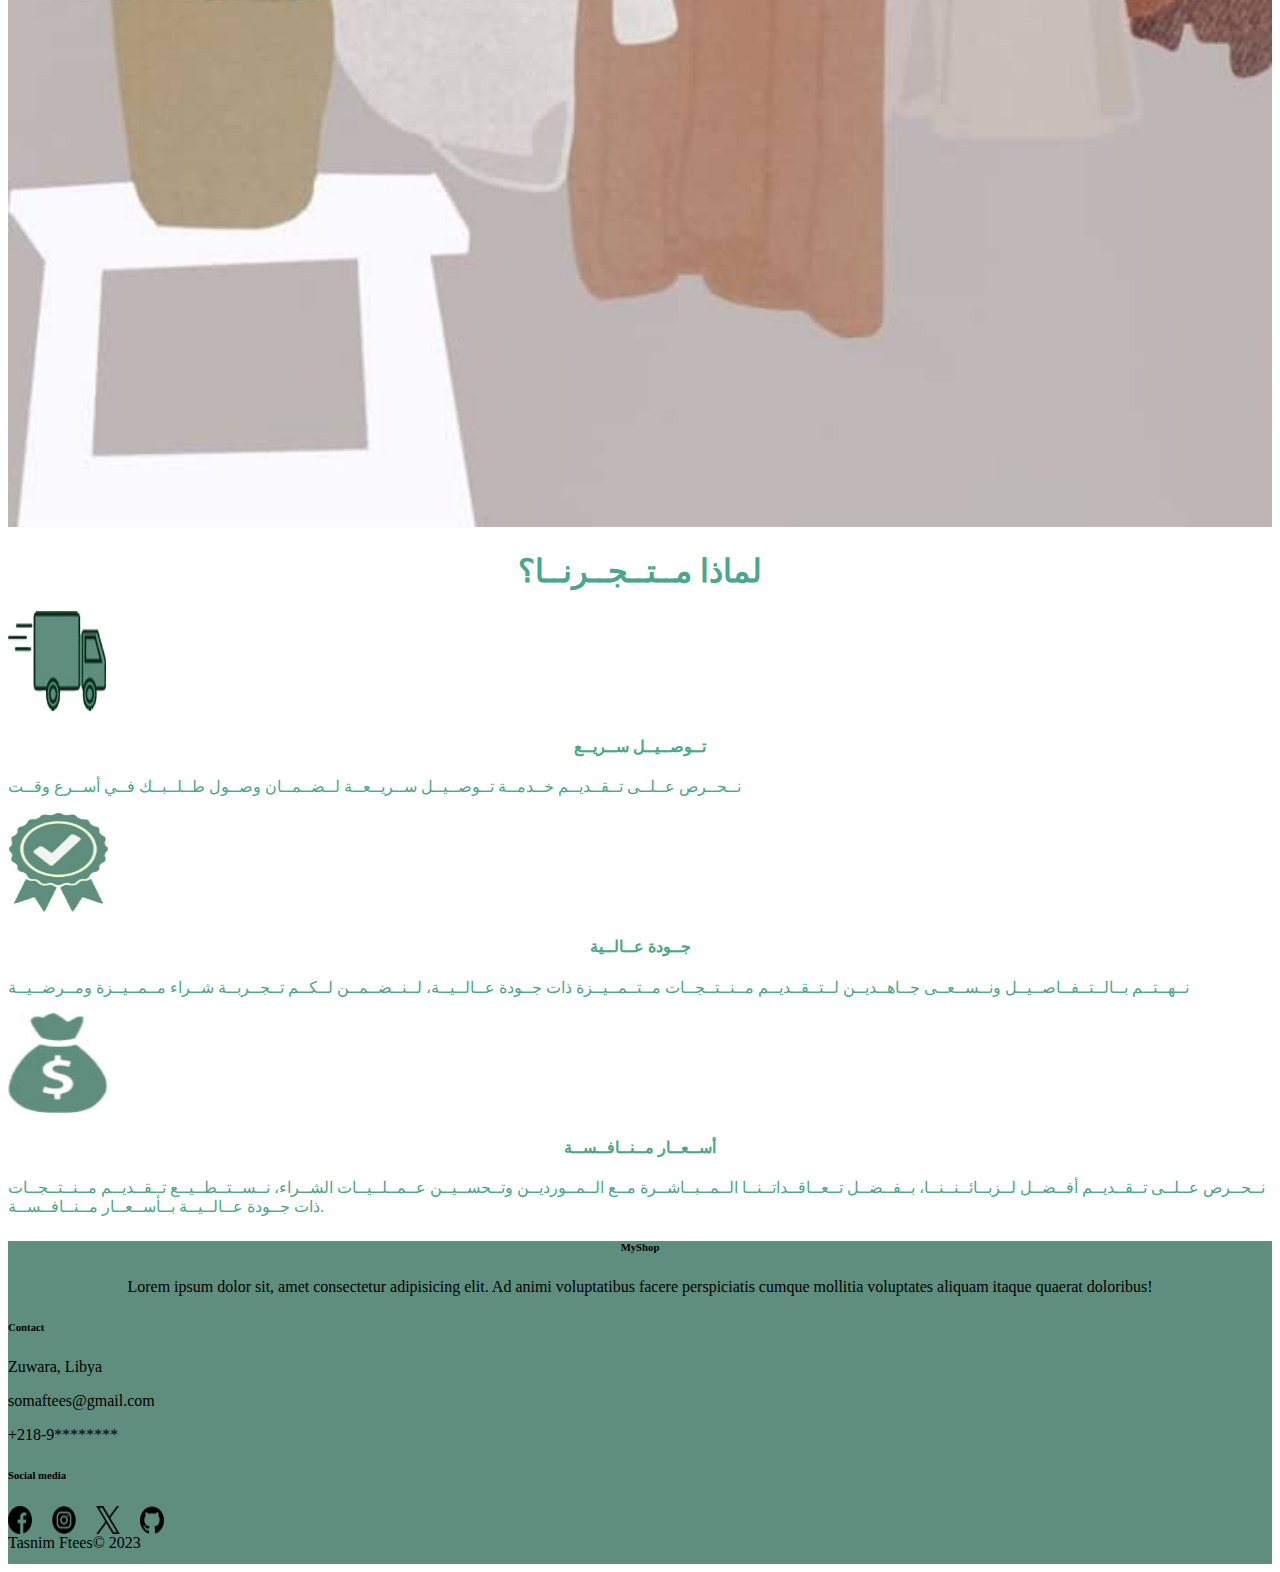
==== commit 2745c7cd: "Update about.html" ====
--- a/about.html
+++ b/about.html
@@ -11,20 +11,10 @@
   <script src="https://cdn.jsdelivr.net/npm/bootstrap@5.3.2/dist/js/bootstrap.bundle.min.js"
     integrity="sha384-C6RzsynM9kWDrMNeT87bh95OGNyZPhcTNXj1NW7RuBCsyN/o0jlpcV8Qyq46cDfL"
     crossorigin="anonymous"></script>
-  <script type="text/javascript"
-    src="//translate.google.com/translate_a/element.js?cb=googleTranslateElementInit"></script>
-  <link href="image/iconn.png">
-  <!-- CSS Bootstrap link -->
-  <link rel="stylesheet" href="https://maxcdn.bootstrapcdn.com/bootstrap/5.3.2/css/bootstrap.min.css">
-
   <!-- jQuery script -->
   <script src="https://code.jquery.com/jquery-3.7.1.slim.min.js"></script>
-
   <!-- Popper.js script -->
   <script src="https://cdnjs.cloudflare.com/ajax/libs/popper.js/2.9.2/umd/popper.min.js"></script>
-
-  <!-- Bootstrap script -->
-  <script src="https://maxcdn.bootstrapcdn.com/bootstrap/5.3.2/js/bootstrap.min.js"></script>
   <title>About us</title>
 </head>
 
@@ -38,18 +28,18 @@
     <nav class="navbar navbar-expand-lg navbar-light" style="background: #5f8e7f">
       <div class="container-fluid">
         <div class="col-md-3">
-          <div class="navbar-brand" style="color:#c3efe3;">
+          <div class="navbar-brand"
+            style="color:#c3efe3; display: flex; justify-content: space-between; align-items: center;">
             <a class="nav-link active" aria-current="page" href="index.html" style="font-weight: 900;">
-              <img src="image\shop.png" width="20%" height="20%">
-              MyShop
+              <img src="image\shop.png" width="20%" height="20%" style="margin-right: 10px;" alt="...">
             </a>
+              <button class="navbar-toggler" type="button" data-toggle="collapse" data-target="#navbarNavAltMarkup"
+              aria-controls="navbarNavAltMarkup" aria-expanded="false" aria-label="Toggle navigation">
+              <span class="navbar-toggler-icon"></span>
+            </button>
           </div>
         </div>
         <div class="col-md-4">
-          <button class="navbar-toggler" type="button" data-toggle="collapse" data-target="#navbarNavAltMarkup"
-            aria-controls="navbarNavAltMarkup" aria-expanded="false" aria-label="Toggle navigation">
-            <span class="navbar-toggler-icon"></span>
-          </button>
           <div class="collapse navbar-collapse" id="navbarNavAltMarkup">
             <div class="navbar-nav">
               <a class="nav-link" href="index.html" style="font-weight:800; color:#c3efe3;">الــرئــيــســيــة</a>
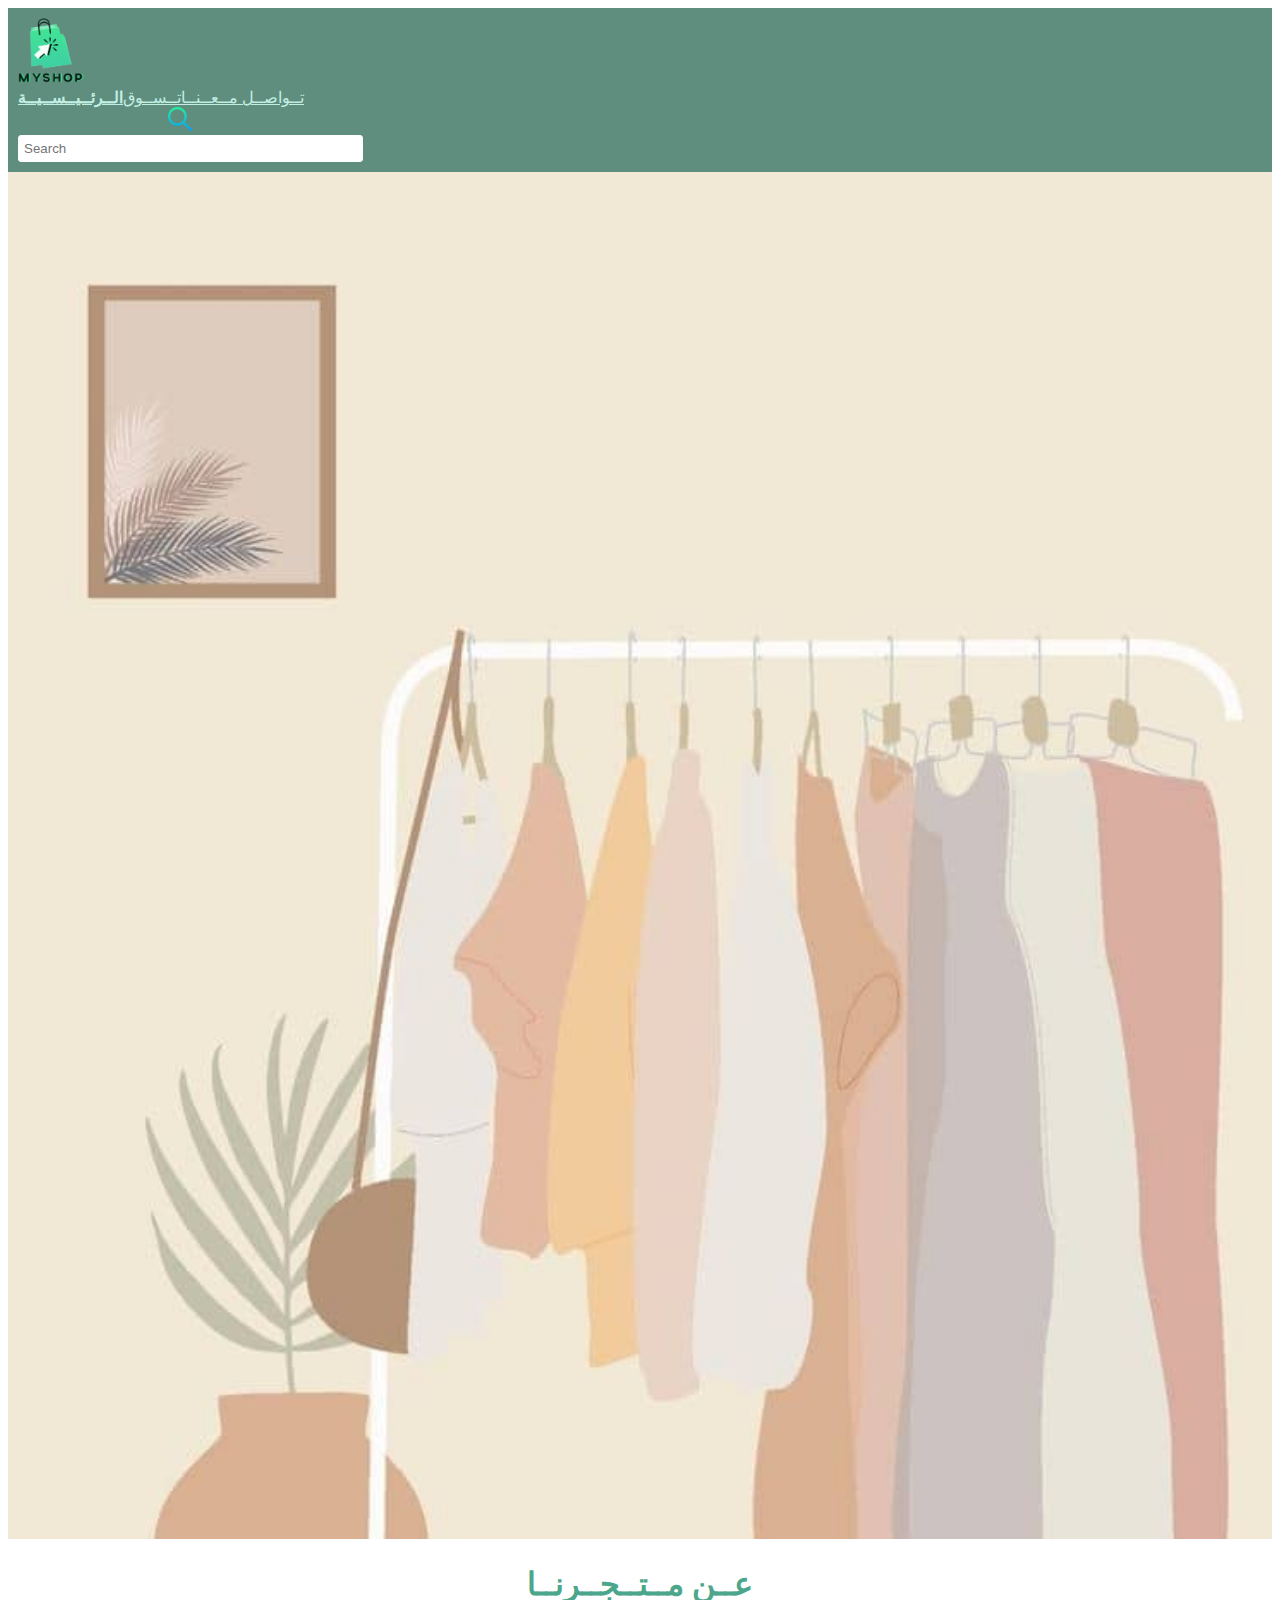
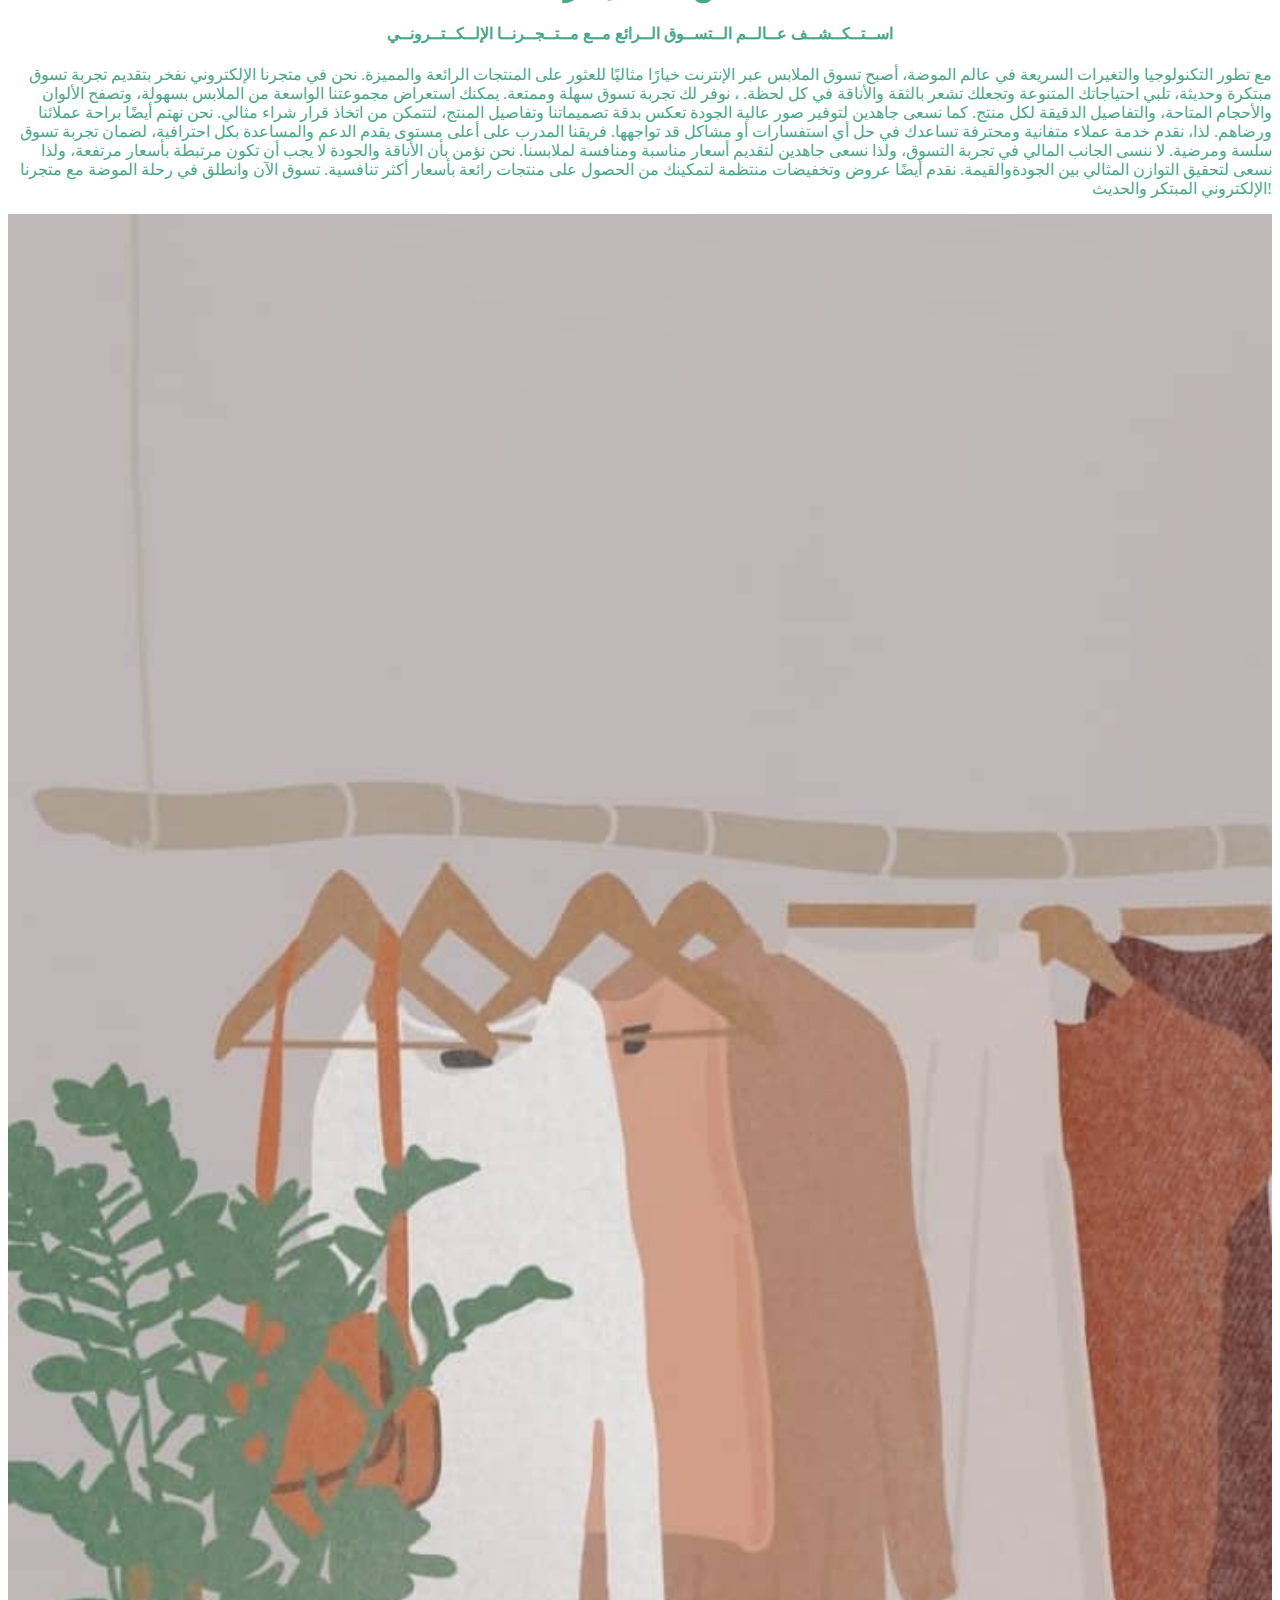
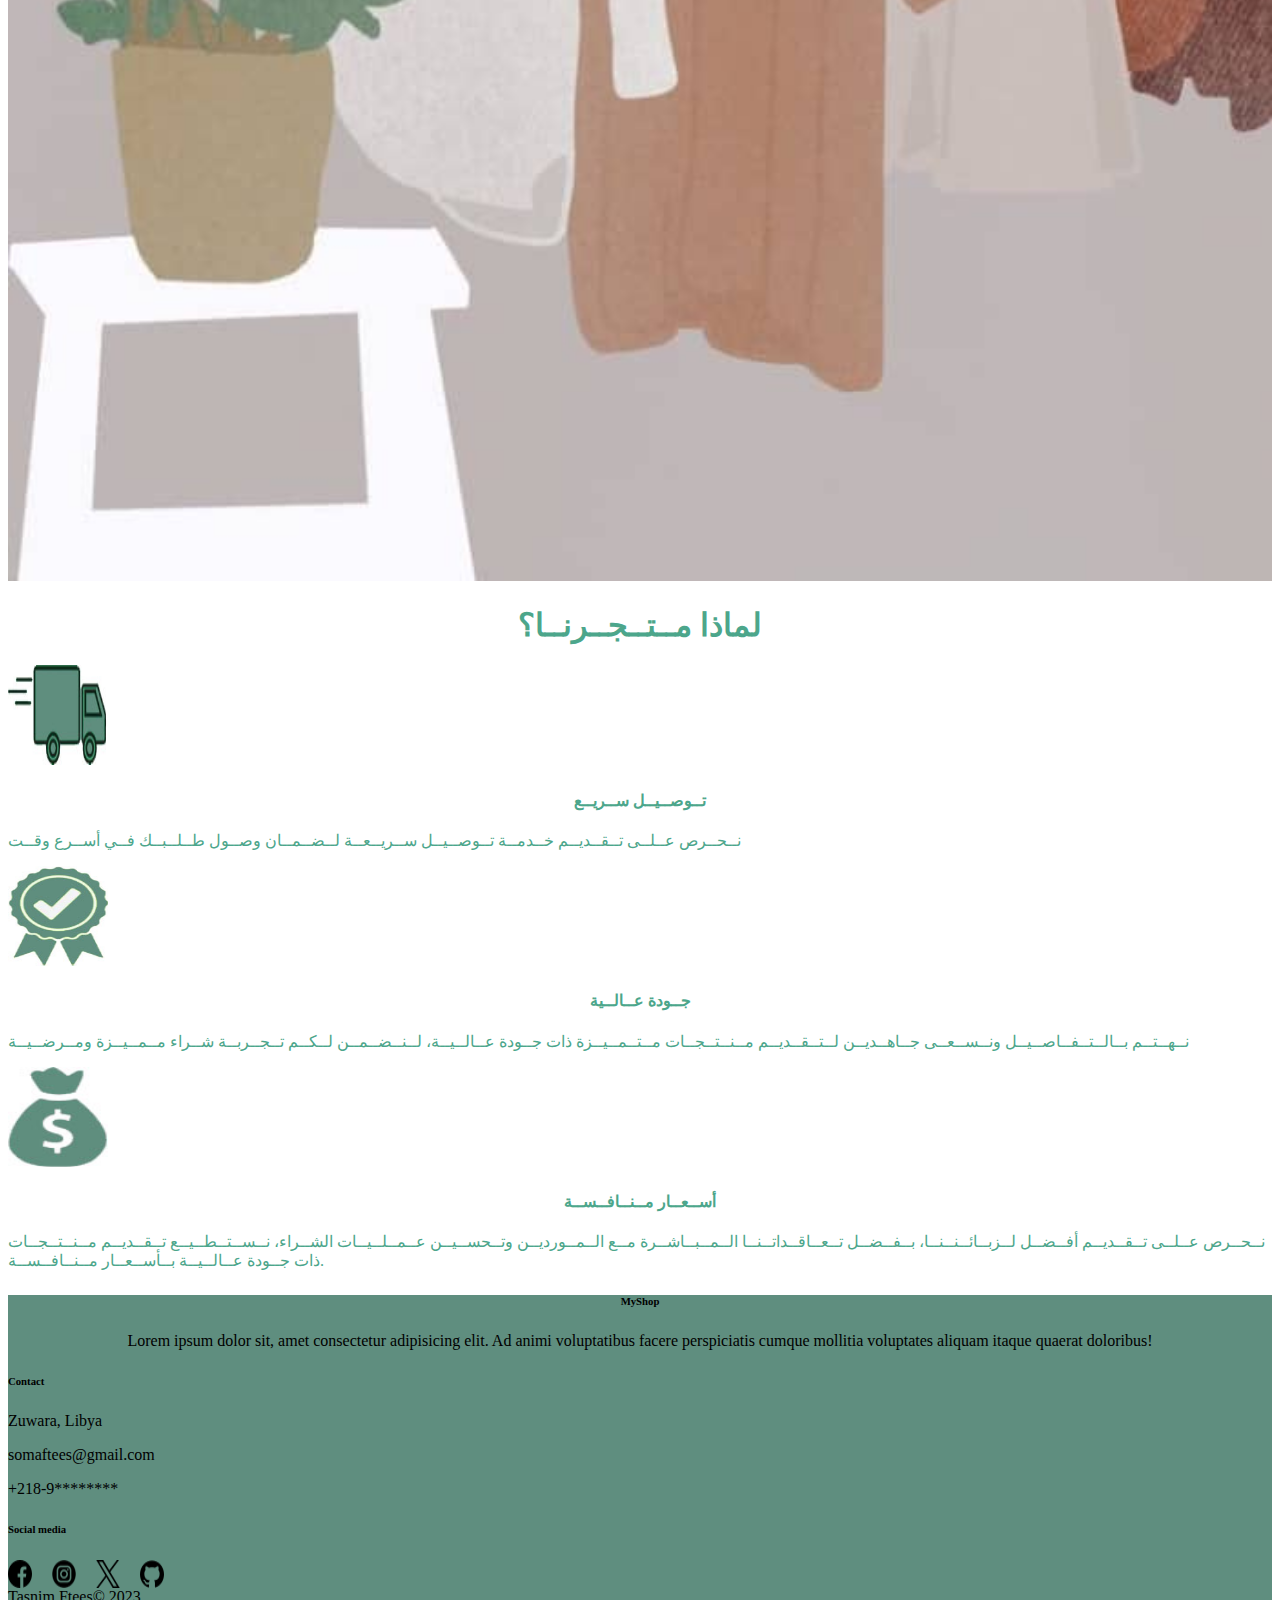
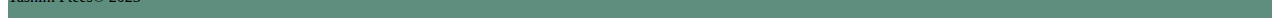
==== commit c7ac9f5c: "Update about.html" ====
--- a/about.html
+++ b/about.html
@@ -33,30 +33,57 @@
             <a class="nav-link active" aria-current="page" href="index.html" style="font-weight: 900;">
               <img src="image\shop.png" width="20%" height="20%" style="margin-right: 10px;" alt="...">
             </a>
-              <button class="navbar-toggler" type="button" data-toggle="collapse" data-target="#navbarNavAltMarkup"
-              aria-controls="navbarNavAltMarkup" aria-expanded="false" aria-label="Toggle navigation">
-              <span class="navbar-toggler-icon"></span>
+            <button class="navbar-toggle" onclick="toggleMenu()"><span class="navbar-toggler-icon"></span>
             </button>
           </div>
         </div>
         <div class="col-md-4">
-          <div class="collapse navbar-collapse" id="navbarNavAltMarkup">
-            <div class="navbar-nav">
-              <a class="nav-link" href="index.html" style="font-weight:800; color:#c3efe3;">الــرئــيــســيــة</a>
-              <a class="nav-link" href="shop.html" style="font-weight:500; color:#c3efe3;">تــســوق </a>
-              <a class="nav-link" href="index.html #contact" style="font-weight:100; color:#c3efe3;">تــواصــل
-                مــعــنــا</a>
-            </div>
-          </div>
-        </div>
-        <div class="col-md-3">
-          <form class="d-flex" id="search-form" class="form-inline">
-            <input class="form-control me-2" id="search-input" type="text" style="text-align: center;"
-              placeholder="بــحــث" aria-label="بــحــث">
-            <button class="btn btn-outline-light" id="search-button" style="background: #4ca68b"
-              type="submit">بــحــث</button>
-          </form>
-        </div>
+          <div class="navbar-nav">
+            <ul class="navbar-menu" id="navbar-menu">
+              <li><a class="nav-link" href="index.html" style="font-weight:800; color:#c3efe3;">الــرئــيــســيــة</a></li>
+              <li><a class="nav-link" href="shop.html" style="font-weight:500; color:#c3efe3;">تــســوق </a></li>
+              <li><a class="nav-link" href="index.html #contact" style="font-weight:100; color:#c3efe3;">تــواصــل
+                مــعــنــا</a></li>
+            </ul>
+            </div>
+        </div>
+        <div class="col-md-1">
+          <img src="image/search.png" style="margin-left: 150px;">
+        </div>
+        <div class="col-md-2">
+          <div class="search-box">
+            <input type="text" placeholder="Search" onkeyup="search()" oninput="search()" class="search-input" style="width: 100%; height: 1px solid; border: 1px solid #ccc; border-color: rgb(253, 253, 253); align-items: center; outline: none; padding: 5px; border-radius: 3px; display: flex; flex-direction: row;">
+          </div>
+          <div class="product-list" style="display: none; padding: 20px 0;">
+            <div class="product-detail" style="font-size: 20px;">
+              <a href="win.html">مجموعة الشتاء</a>
+            </div>
+            <div class="product-detail" style="font-size: 20px;">
+              <a href="summer.html">مجموعة الصيف</a>
+            </div>
+            <div class="product-detail" style="font-size: 20px;">
+              <a href="aut.html">مجموعة الخريف</a>
+            </div>
+            <div class="product-detail" style="font-size: 20px;">
+              <a href="spring.html">مجموعة الربيع</a>
+            </div>
+            <div class="product-detail" style="font-size: 20px;">
+              <a href="index.html #sale"> تخفيضات</a>
+            </div>
+            <div class="product-detail" style="font-size: 20px;">
+              <a href="index.html #contact"> تواصل معنا</a>
+            </div>
+            <div class="product-detail" style="font-size: 20px;">
+              <a href="shop.html"> تسوق</a>
+            </div>
+            <div class="product-detail" style="font-size: 20px;">
+              <a href="login.html"> تسجيل الدخول</a>
+            </div>
+            <div class="product-detail" style="font-size: 20px;">
+              <a href="about.html"> عن متجرنا </a>
+            </div>
+          </div>
+      </div>
       </div>
     </nav>
   </div>
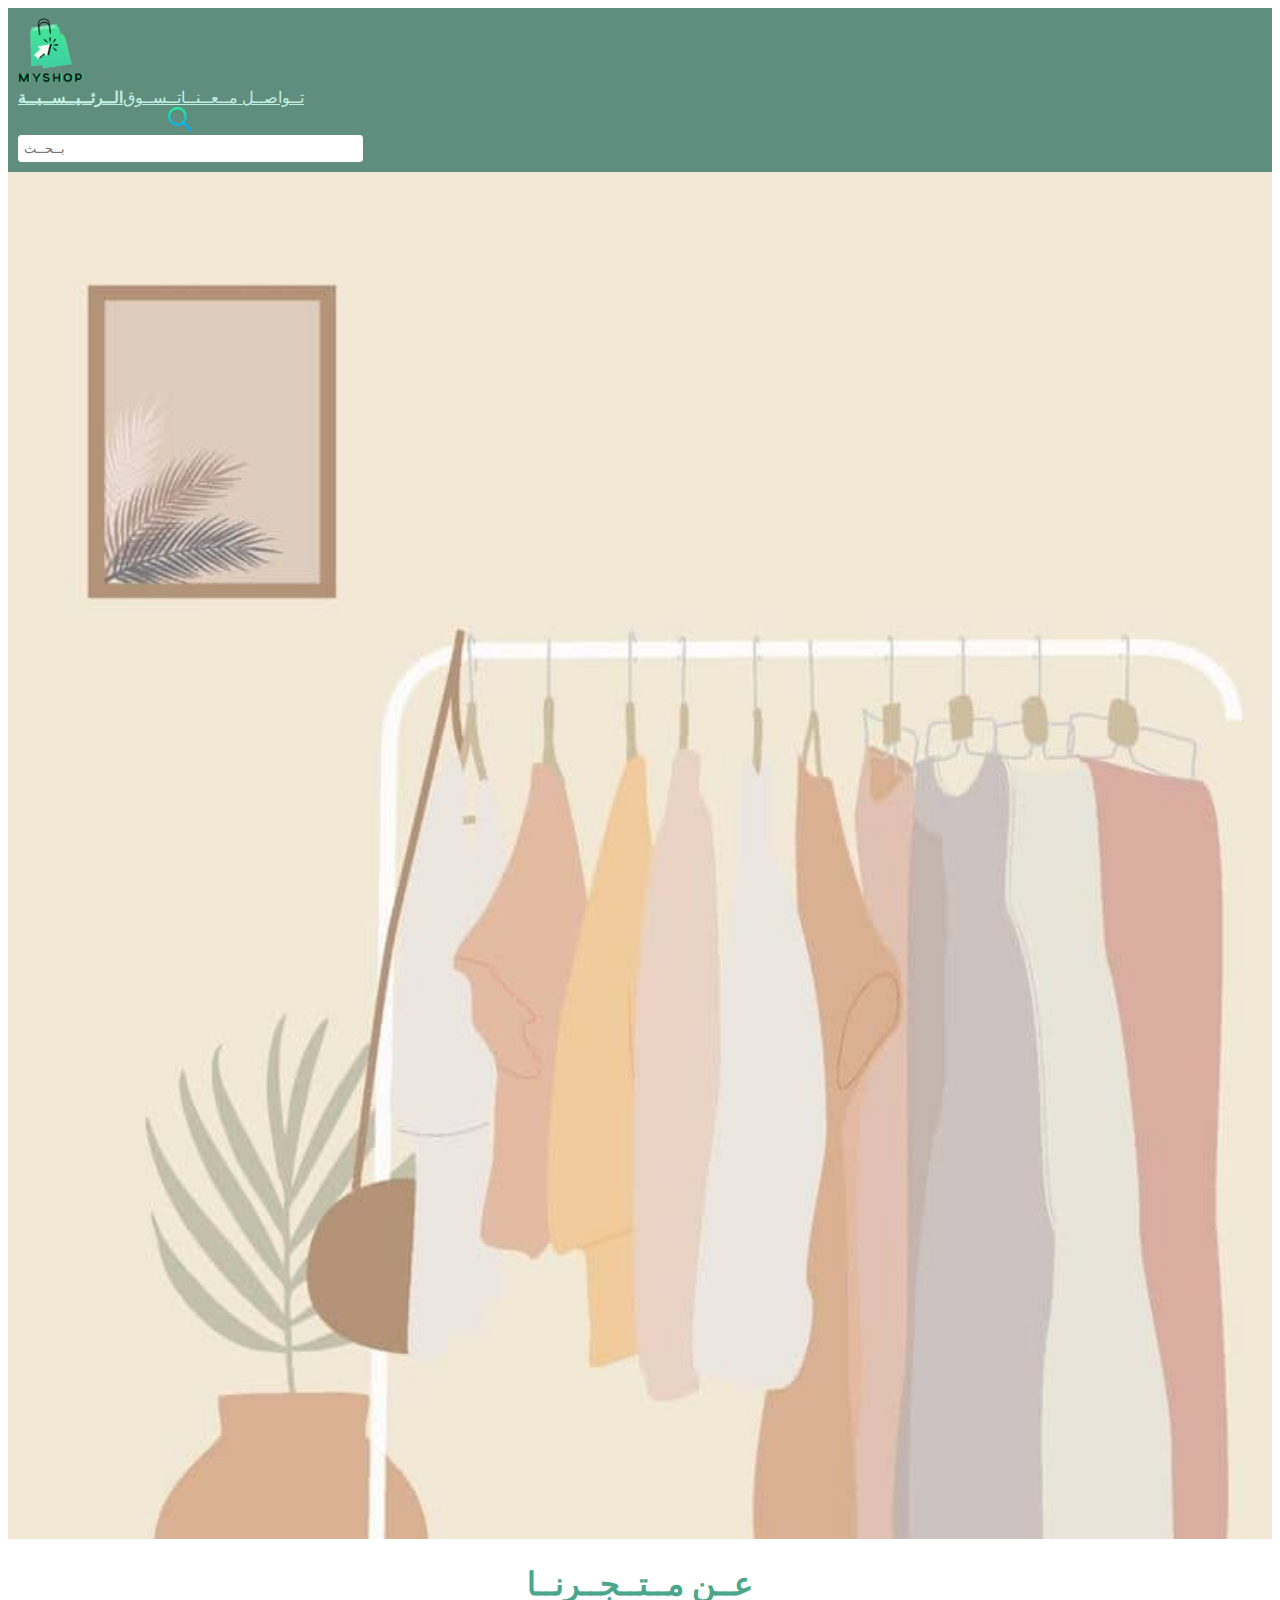
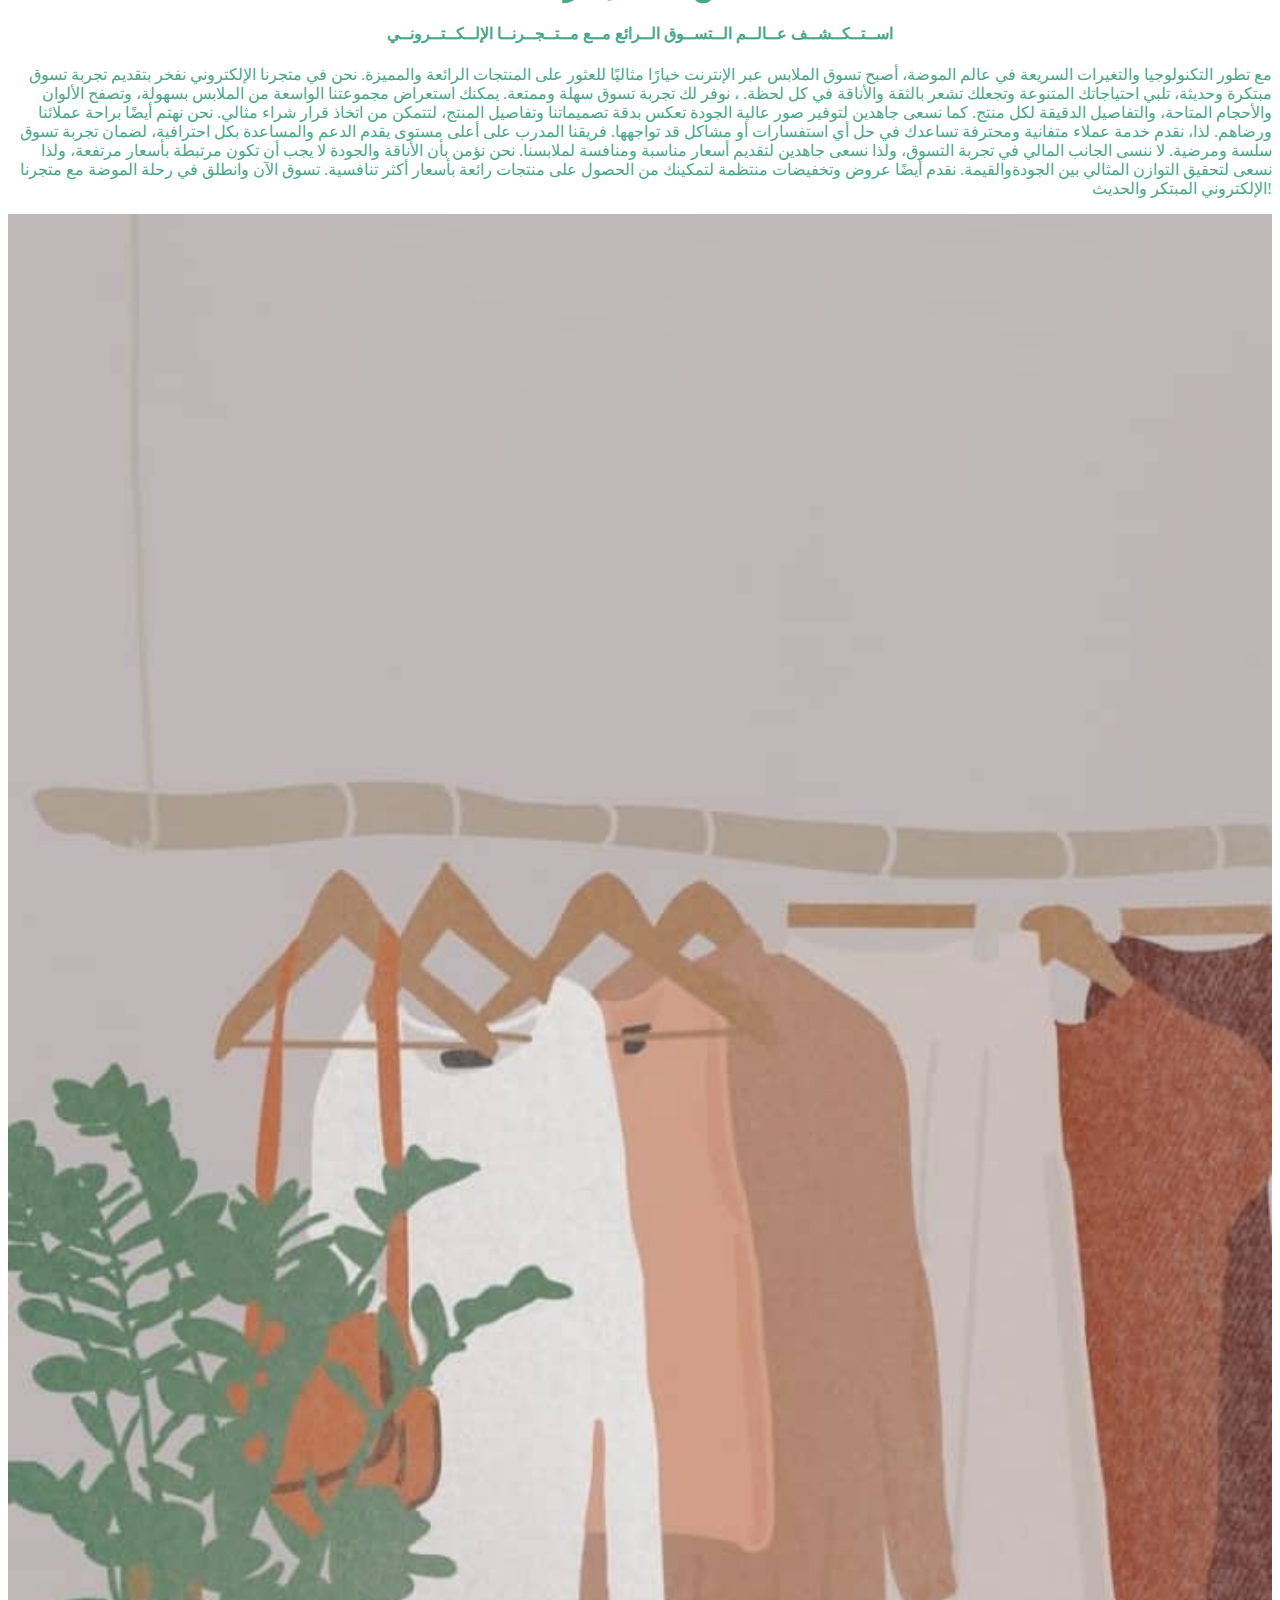
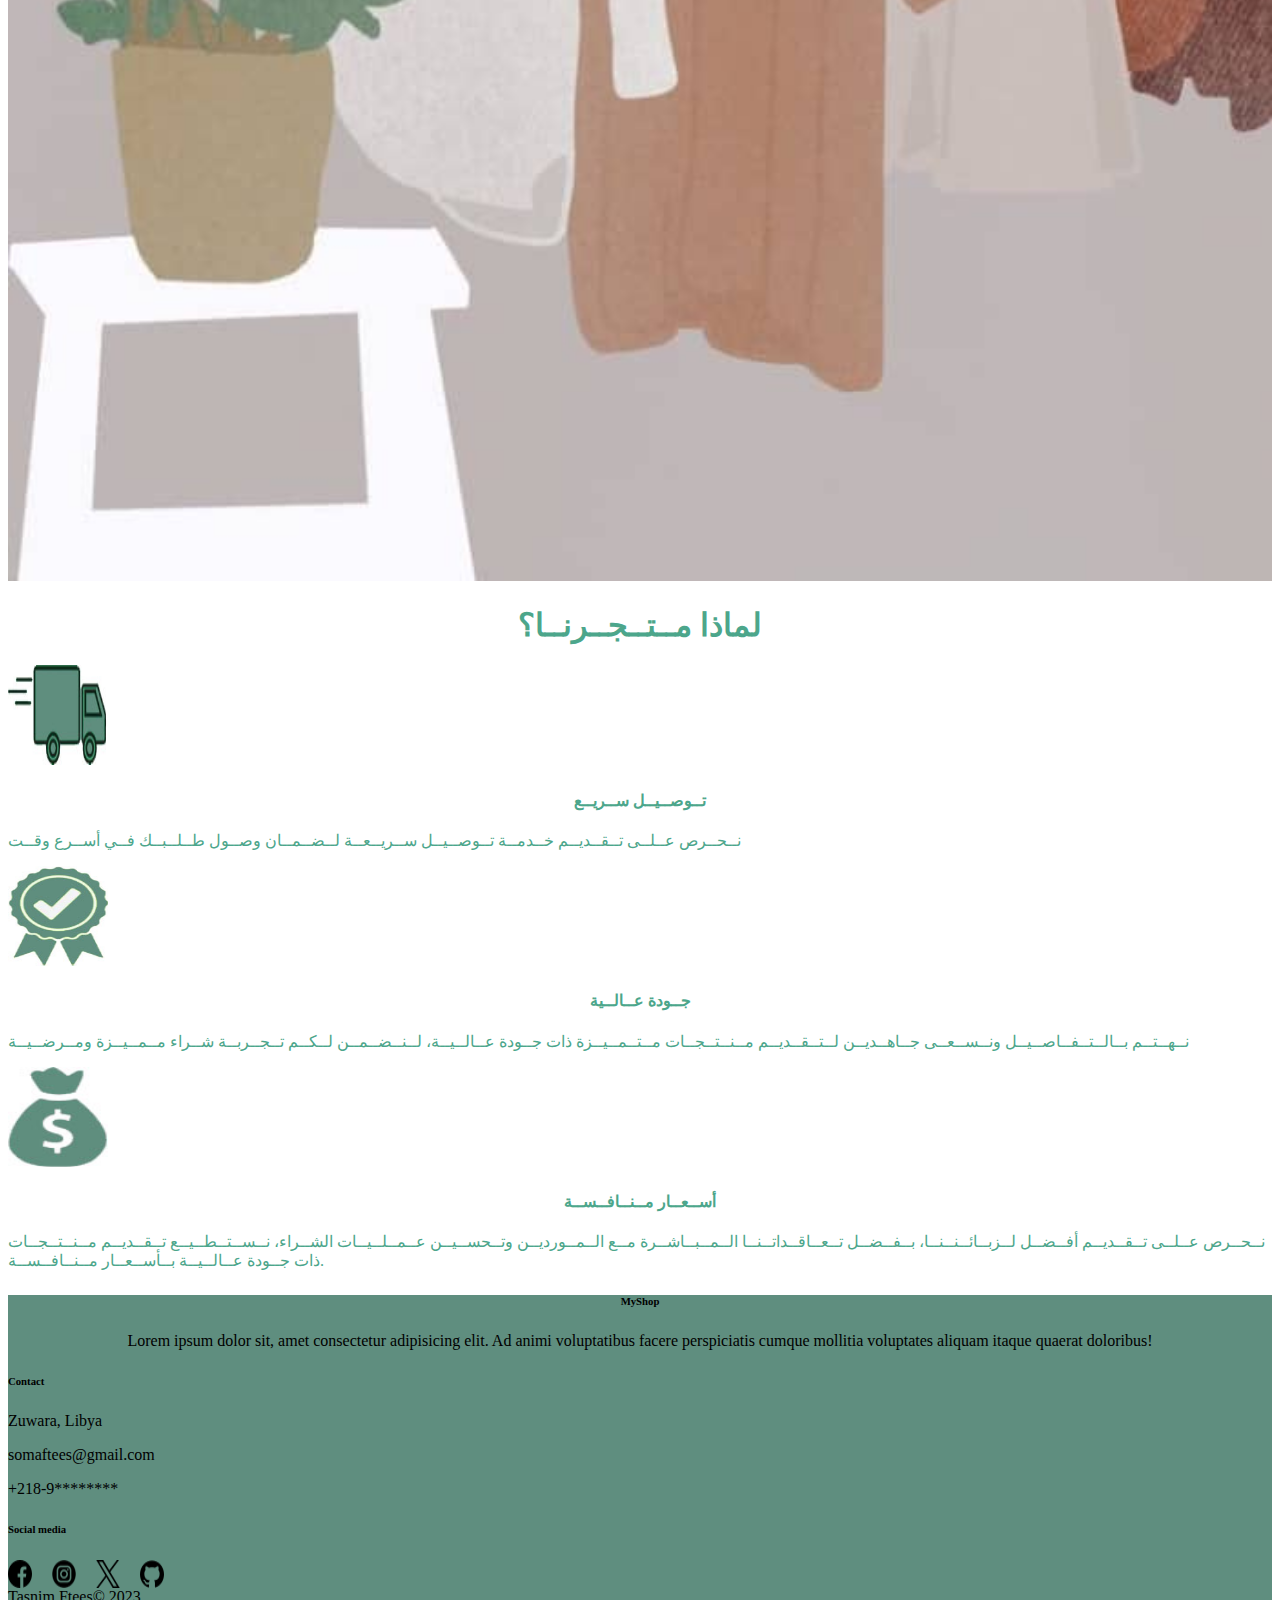
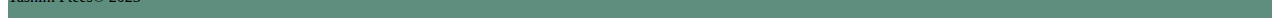
==== commit 2bc56ff8: "Update about.html" ====
--- a/about.html
+++ b/about.html
@@ -52,7 +52,7 @@
         </div>
         <div class="col-md-2">
           <div class="search-box">
-            <input type="text" placeholder="Search" onkeyup="search()" oninput="search()" class="search-input" style="width: 100%; height: 1px solid; border: 1px solid #ccc; border-color: rgb(253, 253, 253); align-items: center; outline: none; padding: 5px; border-radius: 3px; display: flex; flex-direction: row;">
+            <input type="text" placeholder="بــحــث" onkeyup="search()" oninput="search()" class="search-input" style="width: 100%; height: 1px solid; border: 1px solid #ccc; border-color: rgb(253, 253, 253); align-items: center; outline: none; padding: 5px; border-radius: 3px; display: flex; flex-direction: row;">
           </div>
           <div class="product-list" style="display: none; padding: 20px 0;">
             <div class="product-detail" style="font-size: 20px;">
